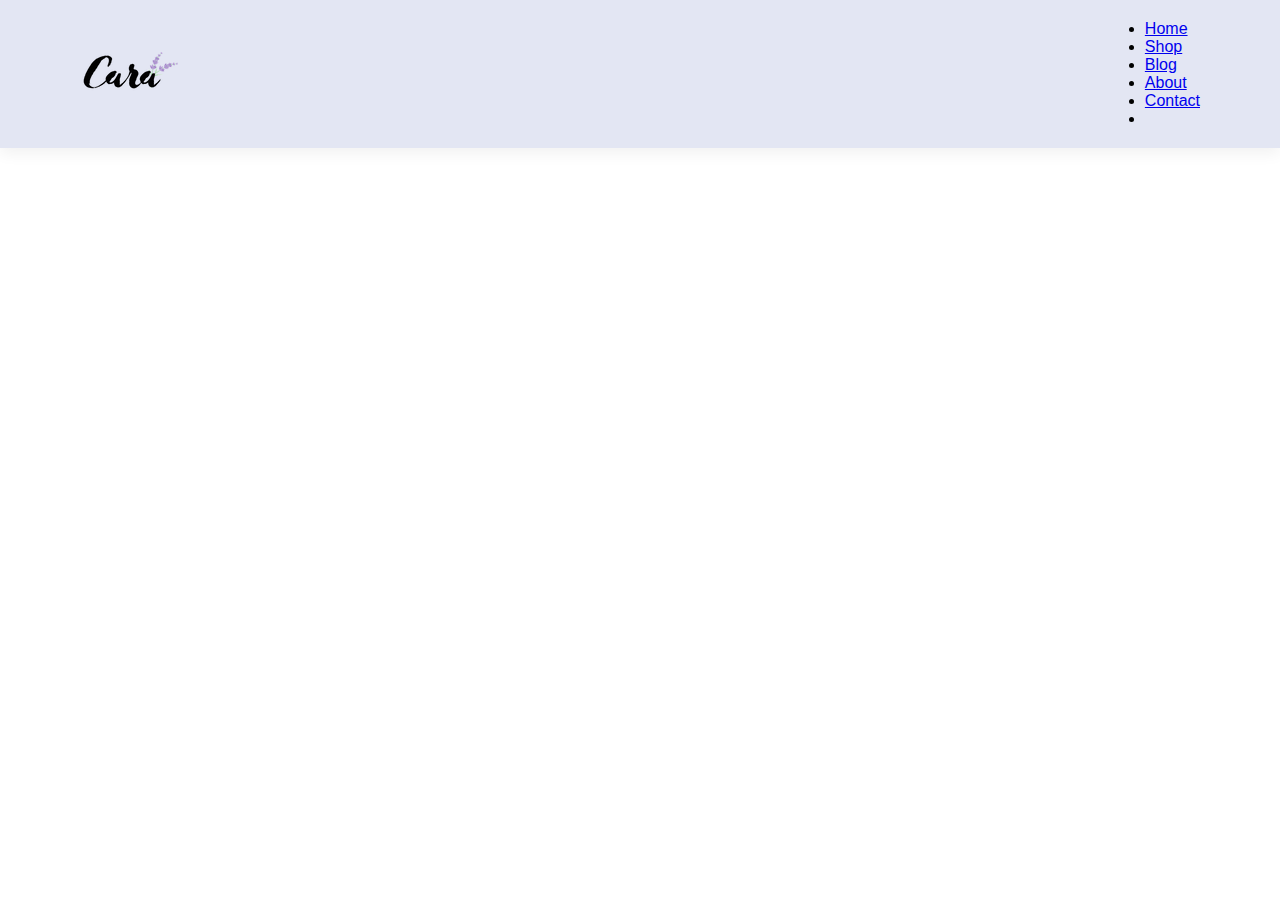
==== index.html @ a4373ab5 "until header" ====
<!DOCTYPE html>
<html lang="en">
<head>
    <meta charset="UTF-8">
    <meta http-equiv="X-UA-Compatible" content="IE=edge">
    <meta name="viewport" content="width=device-width, initial-scale=1.0">
   <link rel="stylesheet" href="style.css">
   <link rel="stylesheet" href="https://cdnjs.cloudflare.com/ajax/libs/font-awesome/6.2.0/css/all.min.css" integrity="sha512-xh6O/CkQoPOWDdYTDqeRdPCVd1SpvCA9XXcUnZS2FmJNp1coAFzvtCN9BmamE+4aHK8yyUHUSCcJHgXloTyT2A==" crossorigin="anonymous" referrerpolicy="no-referrer" />  
    <title>Ecommercial Practice</title>
</head>
<body>


    <section id="header">
        <a href="#"><img src="./img/logo.png" class="logo" alt=""></a>

        <div>
            
            <ul id="navbar">
                <li><a href="index.html">Home</a></li>
                <li><a href="shop.html">Shop</a></li>
                <li><a href="blog.html">Blog</a></li>
                <li><a href="about.html">About</a></li>
                <li><a href="contact.html">Contact</a></li>
                <li><a href="cart"> <i class="fa-solid fa-bag-shopping"></i></a></li>
            </ul>
        </div>
        
    </section>






</body>
</html>
<script src="/script.js"></script>
---- style.css ----
@import url('https://fonts.googleapis.com/css2?family=League+Spartan:wght@100;200;300;400;500;600;700;800;900&family=Montserrat:wght@300;400&display=swap');
 
* {
    margin: 0;
    padding: 0;
    box-sizing: border-box;
    font-family:'Spartan', sans-serif;   
}

h1{
    font-size: 50px;
    line-height: 64px;
    color: #222;
}

h2{
    font-size: 46px;
    line-height: 54px;
    color: #222;
}

h4{
    font-size: 20px;
    color: #222;
}

h6{
    font-weight: 700;
    font-size: 12px;
}

p{
    font-size: 16px;
    margin: 15px 0 20px 0;
    color: #465b52;
}

.section-p1{
    padding: 40px 80px;
}

.section-mi{
    margin: 40px 0;
}

body{
    width: 100%;
}

/* header */
#header{
    display:flex;
    align-items:center;
    justify-content:space-between;
    padding: 20px 80px;
    background-color: #e3e6f3;
    box-shadow: 0 5px 15px rgba(0,0,0,0.06);
}
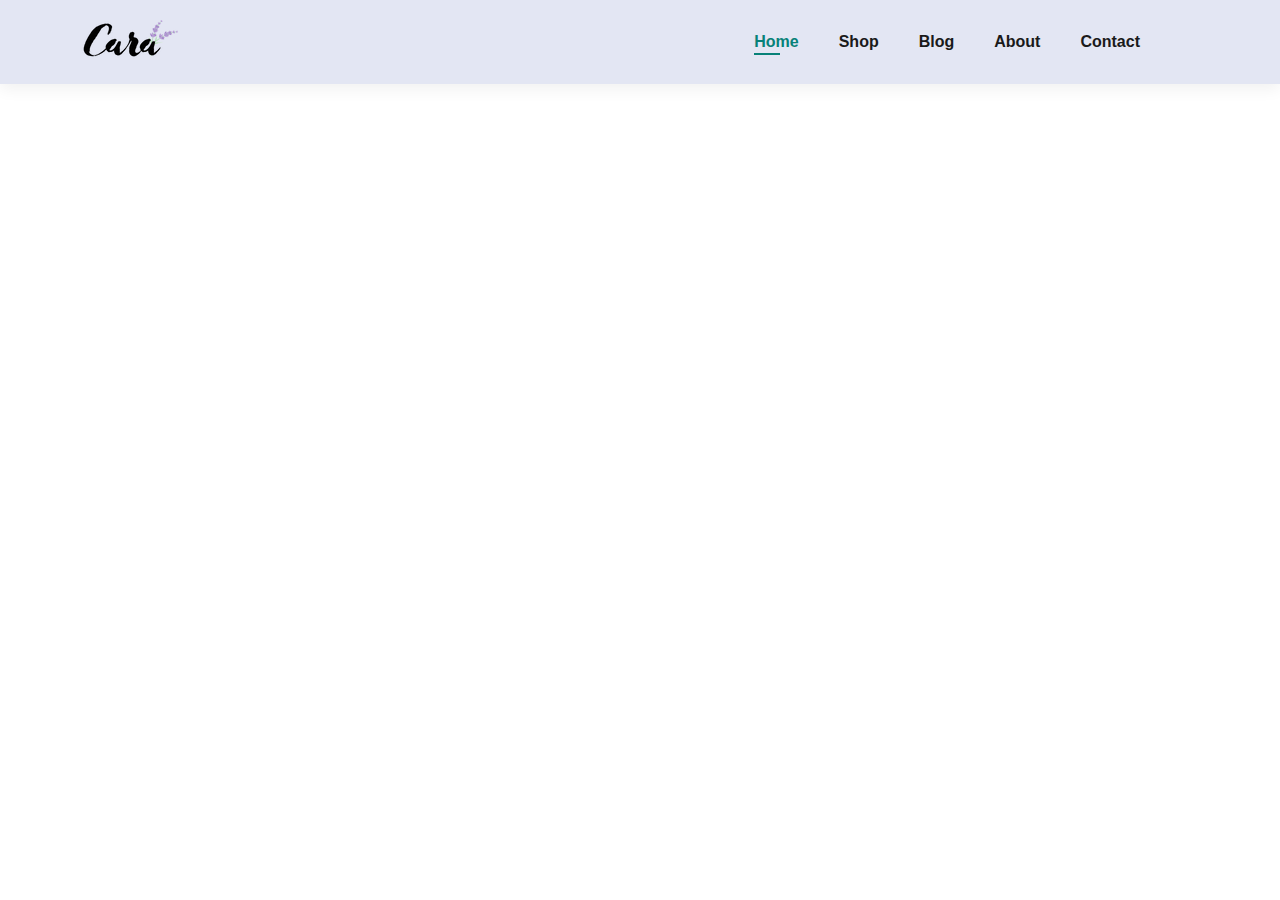
==== commit 41afbd6c: "navbar is finished" ====
--- a/index.html
+++ b/index.html
@@ -14,10 +14,9 @@
     <section id="header">
         <a href="#"><img src="./img/logo.png" class="logo" alt=""></a>
 
-        <div>
-            
+        <div>           
             <ul id="navbar">
-                <li><a href="index.html">Home</a></li>
+                <li><a class="active" href="index.html" >Home</a></li>
                 <li><a href="shop.html">Shop</a></li>
                 <li><a href="blog.html">Blog</a></li>
                 <li><a href="about.html">About</a></li>
--- a/style.css
+++ b/style.css
@@ -48,6 +48,7 @@
 }
 
 /* header */
+
 #header{
     display:flex;
     align-items:center;
@@ -55,4 +56,42 @@
     padding: 20px 80px;
     background-color: #e3e6f3;
     box-shadow: 0 5px 15px rgba(0,0,0,0.06);
-}+}
+
+#navbar {
+    display:flex;
+    align-items: center;
+    justify-content: center;
+}
+
+#navbar li {
+    padding:0 20px;
+    list-style:none;
+    position: relative;
+}
+
+#navbar li a{
+    text-decoration:none;
+    font-size:16px;
+    color:#1a1a1a;
+    font-weight: 550;
+    transition: 0.3s ease;
+}
+
+#navbar li a:hover,
+#navbar li a.active{
+    color:#088178;
+}
+
+#navbar li a.active::after,
+#navbar li a:hover::after{
+    content: "";
+    position: absolute;
+    width: 30%;
+    height: 2px;
+    bottom: -4px;
+    left: 20px;
+    background-color: #088178;
+
+}
+
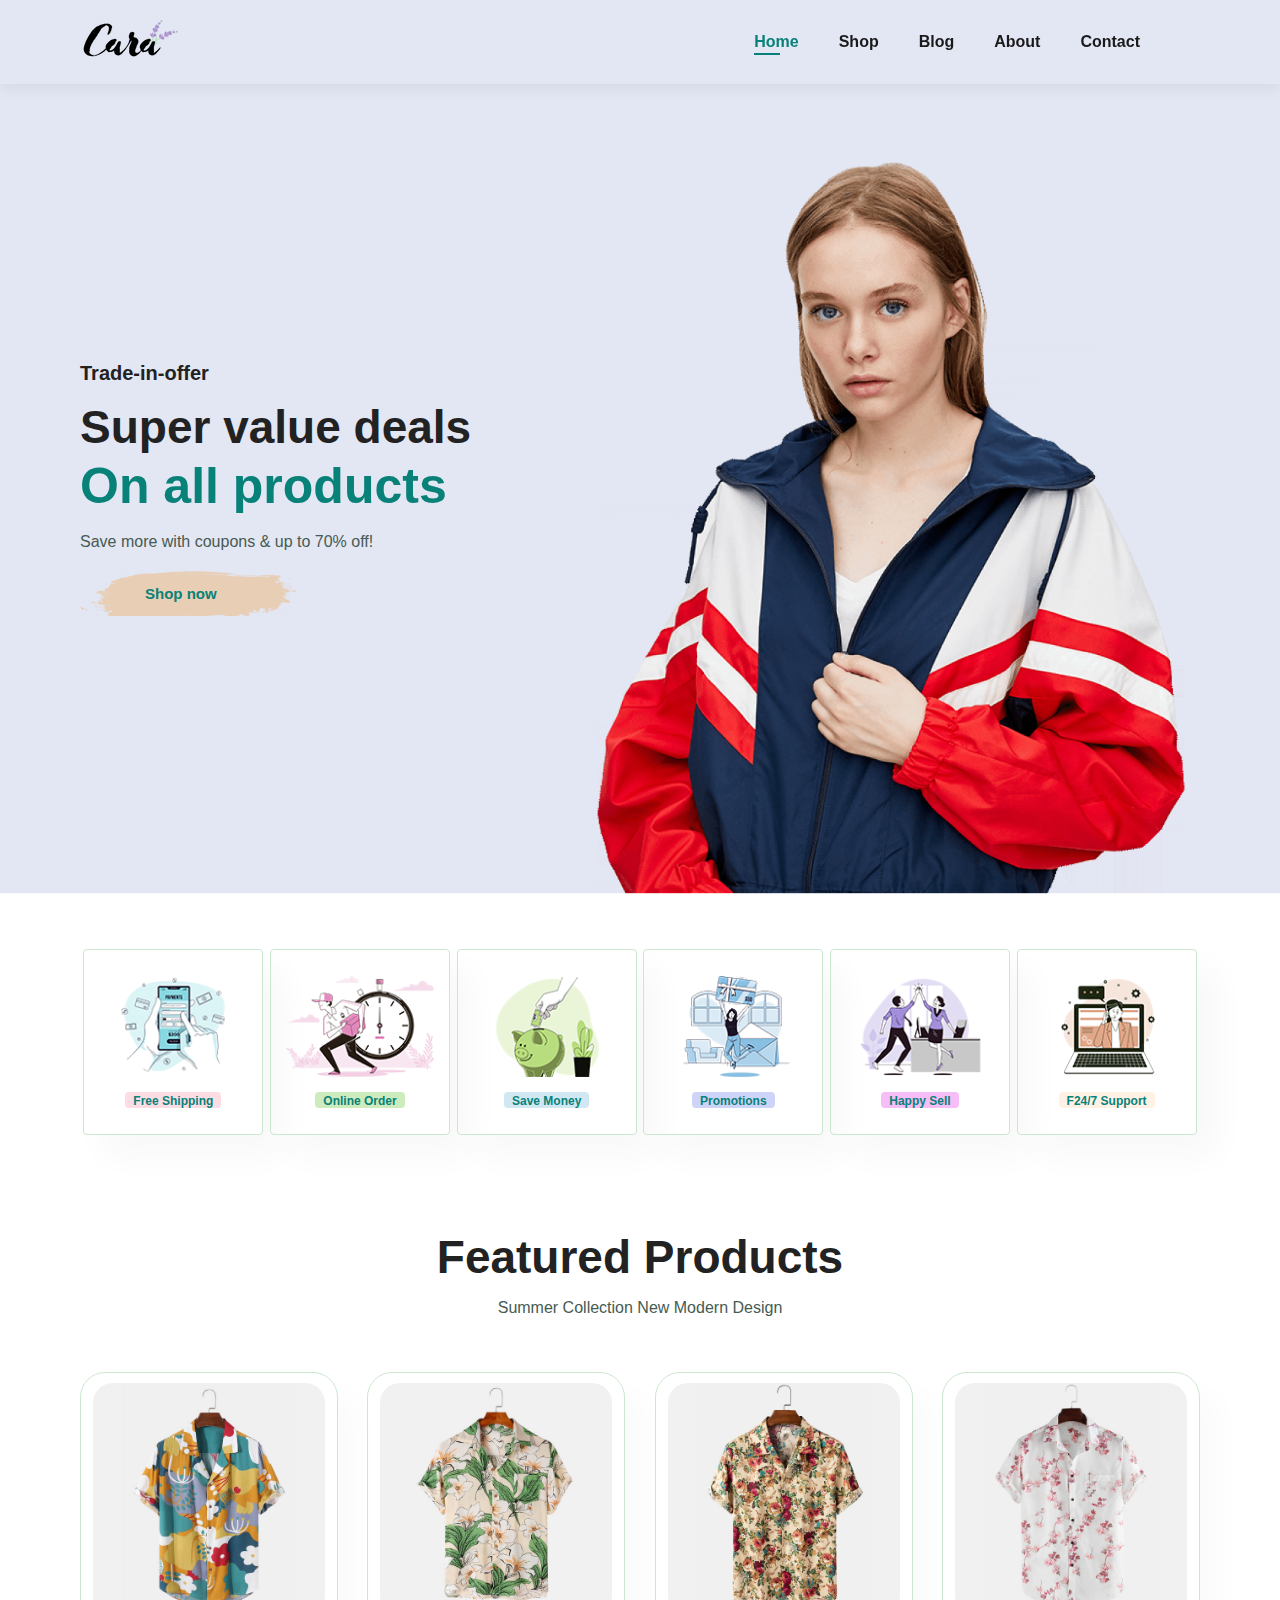
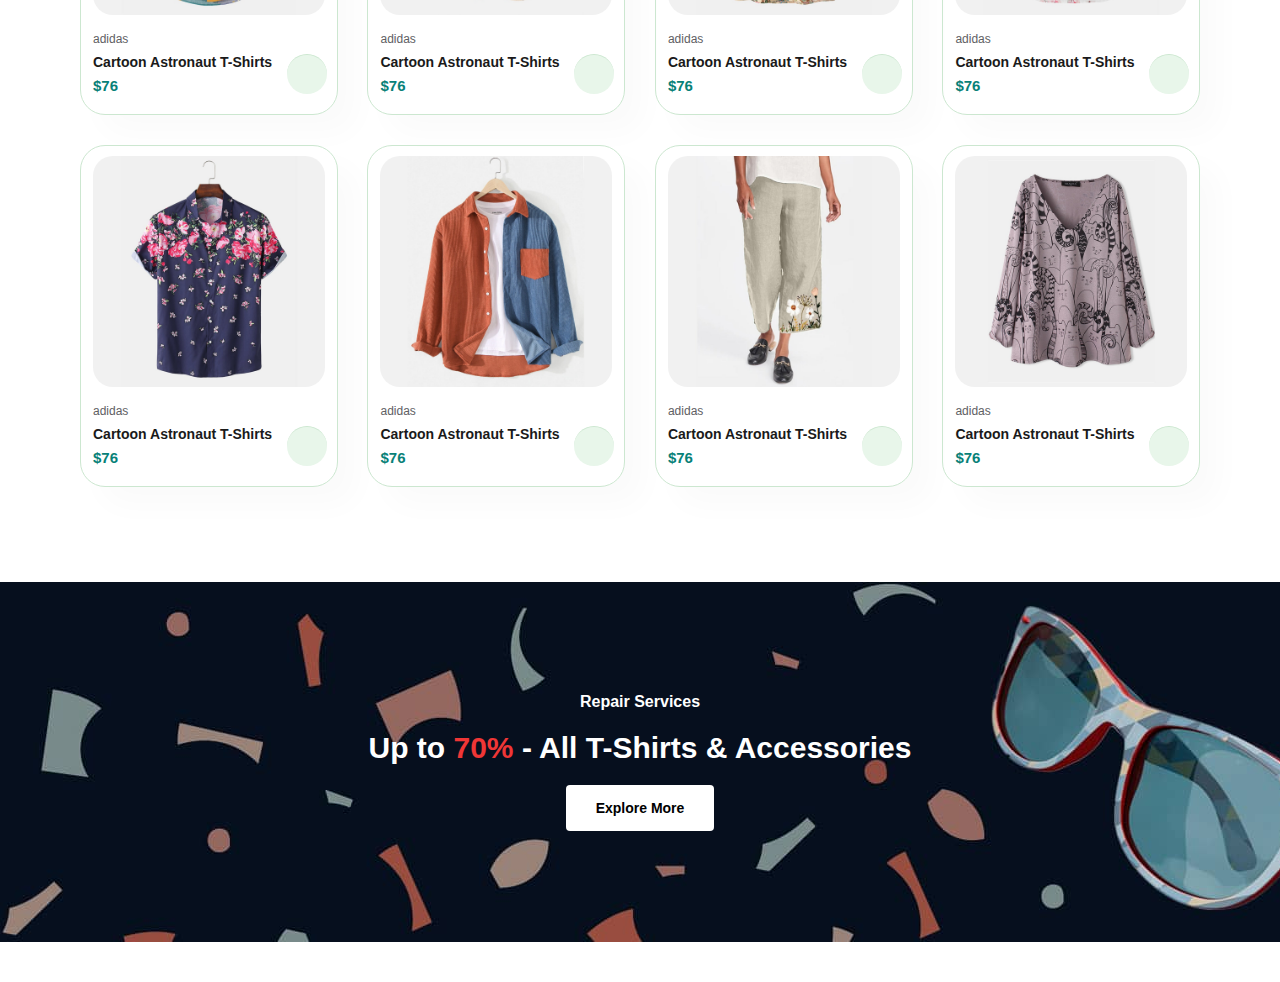
==== commit 73008f46: "until banner section" ====
--- a/index.html
+++ b/index.html
@@ -27,6 +27,198 @@
         
     </section>
 
+<!-- content -->
+
+<section id="hero">
+    <h4>Trade-in-offer</h4>
+    <h2>Super value deals</h2>
+    <h1>On all products</h1>
+    <p>Save more with coupons & up to 70% off! </p>
+    <button>Shop now</button>
+</section>
+
+<!-- feature -->
+
+ <section id="feature" class="section-p1">
+    <div class="fe-box">
+        <img src="img/features/f1.png" alt="">
+        <h6>Free Shipping</h6>
+    </div>
+    <div class="fe-box">
+        <img src="img/features/f2.png" alt="">
+        <h6>Online Order</h6>
+    </div>
+    <div class="fe-box">
+        <img src="img/features/f3.png" alt="">
+        <h6>Save Money</h6>
+    </div>
+    <div class="fe-box">
+        <img src="img/features/f4.png" alt="">
+        <h6>Promotions</h6>
+    </div>
+    <div class="fe-box">
+        <img src="img/features/f5.png" alt="">
+        <h6>Happy Sell</h6>
+    </div>
+    <div class="fe-box">
+        <img src="img/features/f6.png" alt="">
+        <h6>F24/7 Support</h6>
+    </div>
+ </section>
+
+<!-- product section -->
+
+<section class="section-p1" id="product1">
+    <h2>Featured Products</h2>
+    <p>Summer Collection New Modern Design </p>
+
+    <div class="pro-container">
+        <div class="pro">
+            <img src="img/products/f1.jpg" alt="">
+            <div class="des">
+                <span>adidas</span>
+                <h5>Cartoon Astronaut T-Shirts</h5>
+                <div class="star">
+                    <i class="fas fa-star"></i>
+                    <i class="fas fa-star"></i>
+                    <i class="fas fa-star"></i>
+                    <i class="fas fa-star"></i>
+                    <i class="fas fa-star"></i>
+                </div>
+                <h4>$76</h4>
+            </div>
+            <a href="#"><i class="fa-solid fa-cart-shopping cart"></i></a>
+        </div>
+
+        <div class="pro">
+            <img src="img/products/f2.jpg" alt="">
+            <div class="des">
+                <span>adidas</span>
+                <h5>Cartoon Astronaut T-Shirts</h5>
+                <div class="star">
+                    <i class="fas fa-star"></i>
+                    <i class="fas fa-star"></i>
+                    <i class="fas fa-star"></i>
+                    <i class="fas fa-star"></i>
+                    <i class="fas fa-star"></i>
+                </div>
+                <h4>$76</h4>
+            </div>
+            <a href="#"><i class="fa-solid fa-cart-shopping cart"></i></a>
+        </div>
+
+        <div class="pro">
+            <img src="img/products/f3.jpg" alt="">
+            <div class="des">
+                <span>adidas</span>
+                <h5>Cartoon Astronaut T-Shirts</h5>
+                <div class="star">
+                    <i class="fas fa-star"></i>
+                    <i class="fas fa-star"></i>
+                    <i class="fas fa-star"></i>
+                    <i class="fas fa-star"></i>
+                    <i class="fas fa-star"></i>
+                </div>
+                <h4>$76</h4>
+            </div>
+            <a href="#"><i class="fa-solid fa-cart-shopping cart"></i></a>
+        </div>
+
+        <div class="pro">
+            <img src="img/products/f4.jpg" alt="">
+            <div class="des">
+                <span>adidas</span>
+                <h5>Cartoon Astronaut T-Shirts</h5>
+                <div class="star">
+                    <i class="fas fa-star"></i>
+                    <i class="fas fa-star"></i>
+                    <i class="fas fa-star"></i>
+                    <i class="fas fa-star"></i>
+                    <i class="fas fa-star"></i>
+                </div>
+                <h4>$76</h4>
+            </div>
+            <a href="#"><i class="fa-solid fa-cart-shopping cart"></i></a>
+        </div>
+
+        <div class="pro">
+            <img src="img/products/f5.jpg" alt="">
+            <div class="des">
+                <span>adidas</span>
+                <h5>Cartoon Astronaut T-Shirts</h5>
+                <div class="star">
+                    <i class="fas fa-star"></i>
+                    <i class="fas fa-star"></i>
+                    <i class="fas fa-star"></i>
+                    <i class="fas fa-star"></i>
+                    <i class="fas fa-star"></i>
+                </div>
+                <h4>$76</h4>
+            </div>
+            <a href="#"><i class="fa-solid fa-cart-shopping cart"></i></a>
+        </div>
+
+        <div class="pro">
+            <img src="img/products/f6.jpg" alt="">
+            <div class="des">
+                <span>adidas</span>
+                <h5>Cartoon Astronaut T-Shirts</h5>
+                <div class="star">
+                    <i class="fas fa-star"></i>
+                    <i class="fas fa-star"></i>
+                    <i class="fas fa-star"></i>
+                    <i class="fas fa-star"></i>
+                    <i class="fas fa-star"></i>
+                </div>
+                <h4>$76</h4>
+            </div>
+            <a href="#"><i class="fa-solid fa-cart-shopping cart"></i></a>
+        </div>
+
+        <div class="pro">
+            <img src="img/products/f7.jpg" alt="">
+            <div class="des">
+                <span>adidas</span>
+                <h5>Cartoon Astronaut T-Shirts</h5>
+                <div class="star">
+                    <i class="fas fa-star"></i>
+                    <i class="fas fa-star"></i>
+                    <i class="fas fa-star"></i>
+                    <i class="fas fa-star"></i>
+                    <i class="fas fa-star"></i>
+                </div>
+                <h4>$76</h4>
+            </div>
+            <a href="#"><i class="fa-solid fa-cart-shopping cart"></i></a>
+        </div>
+
+        <div class="pro">
+            <img src="img/products/f8.jpg" alt="">
+            <div class="des">
+                <span>adidas</span>
+                <h5>Cartoon Astronaut T-Shirts</h5>
+                <div class="star">
+                    <i class="fas fa-star"></i>
+                    <i class="fas fa-star"></i>
+                    <i class="fas fa-star"></i>
+                    <i class="fas fa-star"></i>
+                    <i class="fas fa-star"></i>
+                </div>
+                <h4>$76</h4>
+            </div>
+            <a href="#"><i class="fa-solid fa-cart-shopping cart"></i></a>
+        </div>
+    </div>
+</section>
+
+<!-- banner section -->
+
+<section class="section-m1" id="banner">
+    <h4>Repair Services </h4>
+    <h2>Up to <span>70%</span> - All T-Shirts & Accessories</h2>
+    <button class="normal">Explore More </button>
+</section>
+
 
 
 
--- a/style.css
+++ b/style.css
@@ -39,8 +39,21 @@
     padding: 40px 80px;
 }
 
-.section-mi{
+.section-m1{
     margin: 40px 0;
+}
+
+button.normal{
+    font-size: 14px;
+    font-weight: 600;
+    padding: 15px 30px;
+    color: #000;
+    background:white;
+    border-radius: 4px;
+    cursor:pointer;
+    border:none;
+    outline:none;
+    transition: 0.2s;
 }
 
 body{
@@ -56,6 +69,10 @@
     padding: 20px 80px;
     background-color: #e3e6f3;
     box-shadow: 0 5px 15px rgba(0,0,0,0.06);
+    position:sticky;
+    z-index:99;
+    top:0;
+    left:0;
 }
 
 #navbar {
@@ -92,6 +109,195 @@
     bottom: -4px;
     left: 20px;
     background-color: #088178;
-
-}
-
+}
+
+/* Home Page */
+
+#hero{
+    background-image: url('img/hero4.png');
+    background-size: cover;
+    background-position: top 25% right 0;
+    padding: 0 80px;
+    height: 90vh;
+    width: 100%;
+    display: flex;
+    flex-direction: column;
+    justify-content:center;
+    align-items: flex-start;
+
+}
+
+#hero h4{
+    padding-bottom:15px;
+}
+#hero h1{
+    color:#088178;
+}
+
+#hero button {
+    background-image: url('img/button.png');
+    background-color: transparent;
+    color: #088178;
+    border:none;
+    padding:14px 80px 14px 65px;
+    cursor: pointer;
+    font-weight: 700;
+    font-size: 15px;
+    background-repeat: no-repeat;
+}
+
+/* feature */
+#feature{
+    display: flex;
+    align-items: center;
+    justify-content: space-around;
+    flex-wrap: wrap;
+}
+
+#feature .fe-box{
+    width:180px;
+    padding: 25px 15px;
+    text-align: center;
+    box-shadow: 20px 20px 34px rgba(0, 0, 0, 0.03);
+    border: 1px solid #cce7d0;
+    border-radius: 4px;
+    margin: 15px 0;
+}
+
+#feature .fe-box img{
+    width: 100%;
+    margin-bottom: 10px;
+}
+
+#feature .fe-box:hover{
+    box-shadow: 10px 10px 54px rgba(70, 62, 221, 0.1);
+}
+#feature .fe-box h6 {
+    display: inline-block;
+    padding: 9px 8px 6px 8px;
+    line-height: 1px;
+    border-radius: 4px;
+    color: #088178;
+    background: #fddde4;
+} 
+
+#feature .fe-box:nth-child(2) h6{
+    background-color: #cdebbc;
+}
+#feature .fe-box:nth-child(3) h6{
+    background-color: #d1e8f2;
+}
+
+
+#feature .fe-box:nth-child(4) h6{
+    background-color: #cdd4f8;
+}
+
+#feature .fe-box:nth-child(5) h6{
+    background-color: #f6bdf6;
+}
+
+#feature .fe-box:nth-child(6) h6{
+    background-color: #fff2e5;
+}
+
+#product1{
+    text-align: center;
+}
+
+#product1 .pro-container{
+    display: flex;
+    justify-content: space-between;
+    padding-top: 20px;
+    flex-wrap: wrap;
+}
+
+#product1 .pro{
+    width: 23%;
+    min-width: 250px;
+    padding: 10px 12px;
+    border: 1px solid #cce7d0;
+    border-radius: 25px;
+    cursor: pointer;
+    box-shadow: 20px 20px 30px rgba(0, 0, 0, 0.02);
+    margin: 15px 0;
+    transition: 0.2s;
+    position: relative;
+}
+
+#product1 .pro:hover{
+    box-shadow: 20px 20px 30px rgba(0, 0, 0, 0.06);
+}
+#product1 .pro img{
+    width: 100%;
+    border-radius: 20px;
+}
+
+#product1 .pro .des{
+    text-align: start;
+    padding: 10px 0;
+}
+
+#product1 .pro .des span{
+    color: #606063;
+    font-size: 12px;
+}
+
+#product1 .pro .des h5{
+    padding-top: 7px;
+    color: #1a1a1a;
+    font-size: 14px;
+}
+
+#product1 .pro .des i{
+    font-size: 12px;
+    color: rgb(243, 181, 25);
+    padding-top: 5px;
+}
+#product1 .pro .des h4{
+    padding-top:7px;
+    font-weight: bold;
+    font-size: 15px;
+    color: #088178;
+}
+
+#product1 .pro .cart{
+    width: 40px;
+    height: 40px;
+    line-height: 40px;
+    border-radius: 50px;
+    background-color: #e8f6ea;
+    color: #088178;
+    border-top: 1px solid #cce7d0;
+    font-weight: bold;
+    position: absolute;
+    bottom: 20px;
+    right: 10px;
+}
+
+/* banner section */
+#banner{
+    display:flex;
+    flex-direction:column;
+    justify-content:center;
+    align-items:center;
+    text-align:center;
+    background-image: url('img/banner/b2.jpg');
+    background-size: cover;
+    background-position:center ;
+    width:100%;
+    height:40vh;
+}
+
+#banner h4 {
+    font-size: 16px;
+    color: #fff;
+}
+#banner h2 {
+    font-size: 30px;
+    color: #fff;
+    padding: 10px 0;
+}
+#banner h2  span {   
+    color: #ef3636; 
+}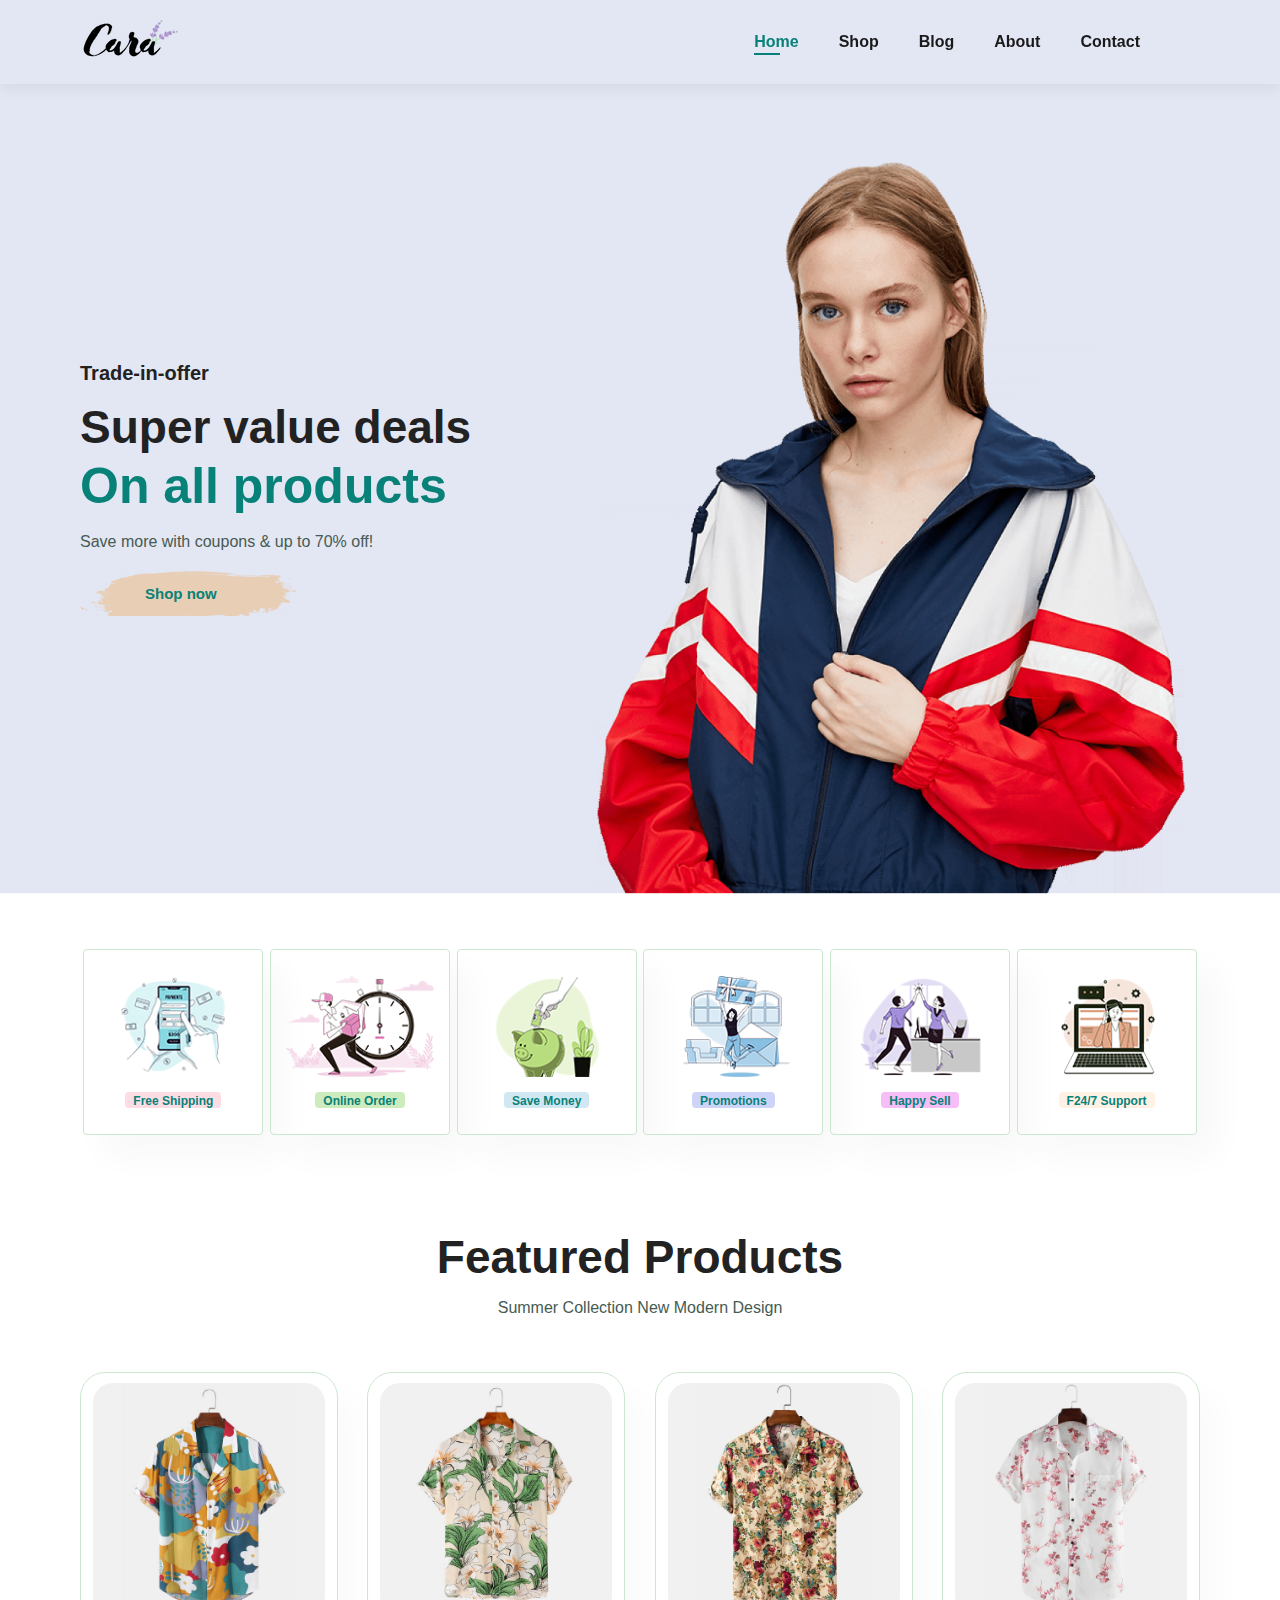
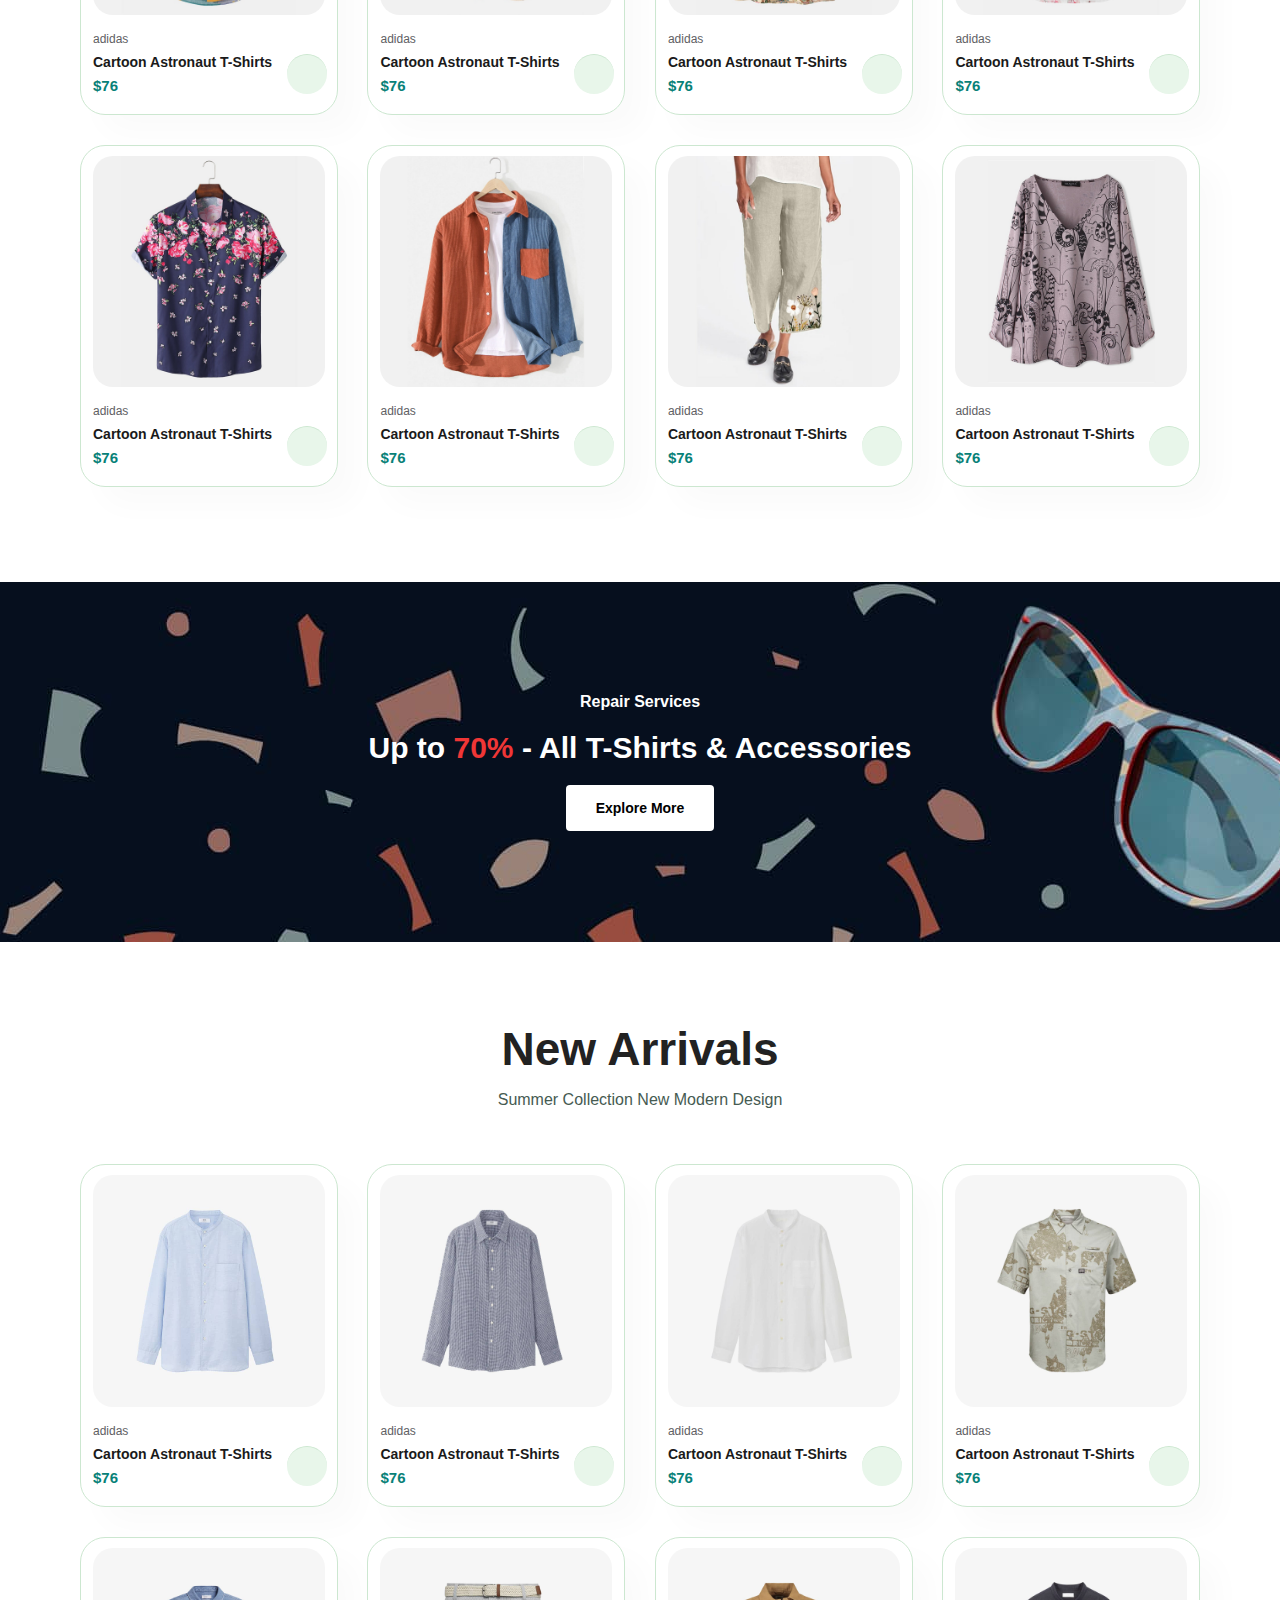
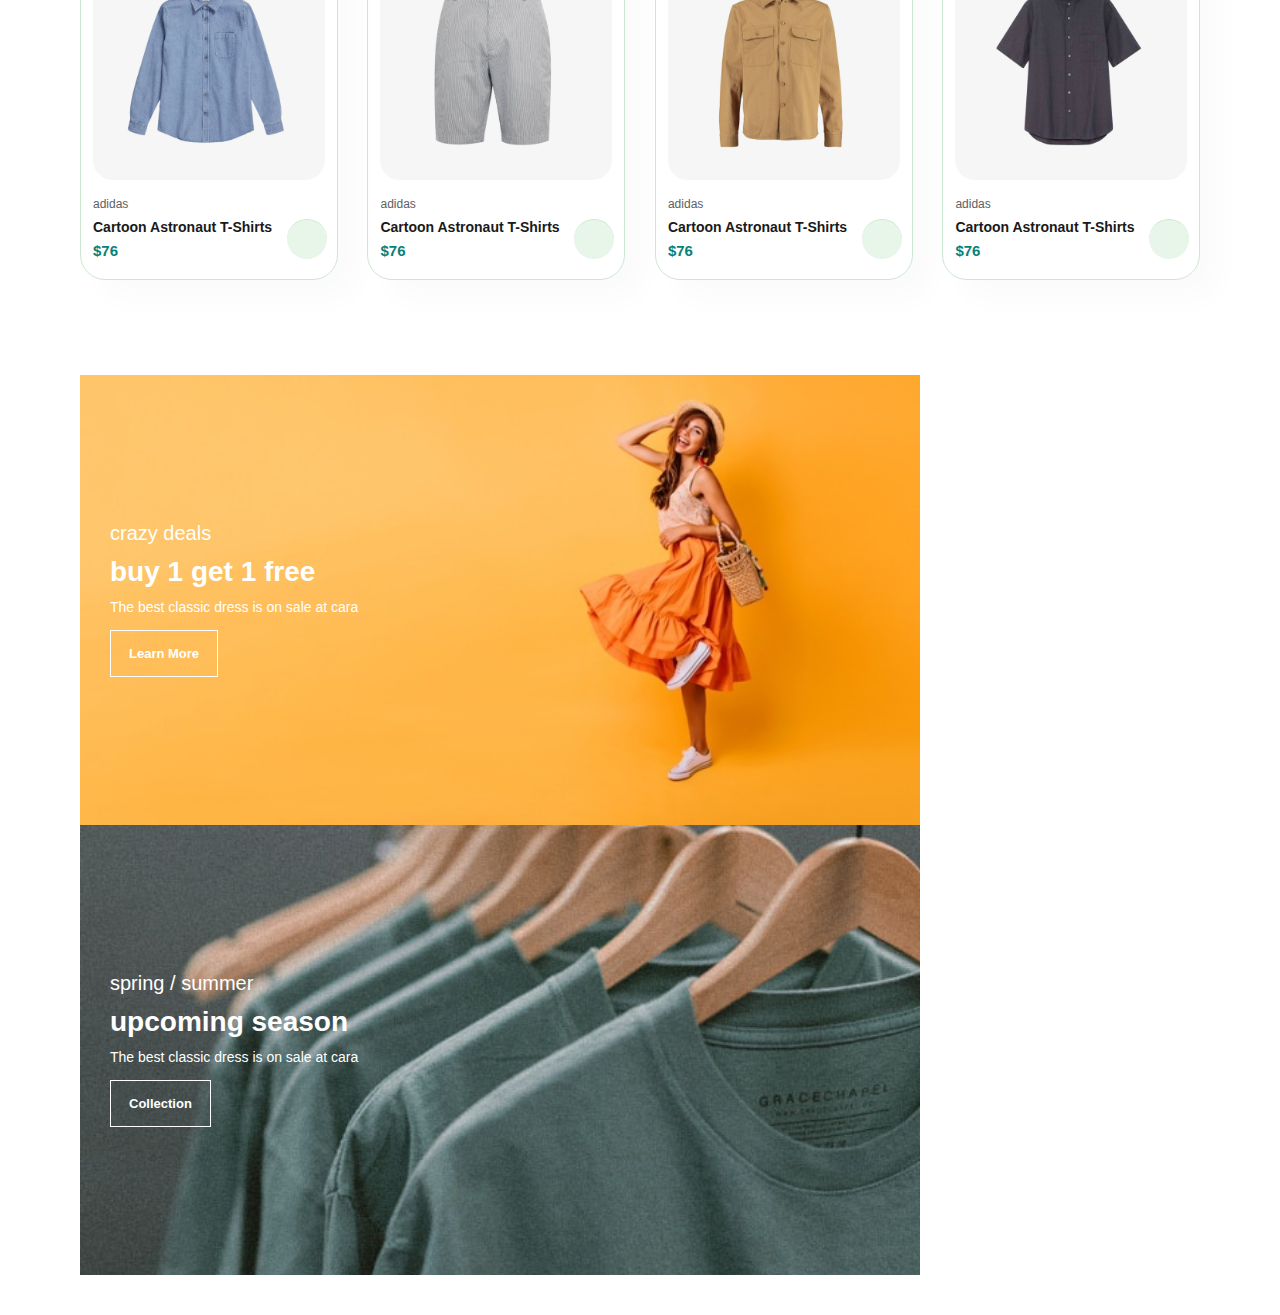
==== commit 18559afe: "until banner" ====
--- a/index.html
+++ b/index.html
@@ -219,8 +219,169 @@
     <button class="normal">Explore More </button>
 </section>
 
-
-
+<!-- product section 2 -->
+
+<section class="section-p1" id="product1">
+    <h2>New Arrivals</h2>
+    <p>Summer Collection New Modern Design </p>
+
+    <div class="pro-container">
+        <div class="pro">
+            <img src="img/products/n1.jpg" alt="">
+            <div class="des">
+                <span>adidas</span>
+                <h5>Cartoon Astronaut T-Shirts</h5>
+                <div class="star">
+                    <i class="fas fa-star"></i>
+                    <i class="fas fa-star"></i>
+                    <i class="fas fa-star"></i>
+                    <i class="fas fa-star"></i>
+                    <i class="fas fa-star"></i>
+                </div>
+                <h4>$76</h4>
+            </div>
+            <a href="#"><i class="fa-solid fa-cart-shopping cart"></i></a>
+        </div>
+
+        <div class="pro">
+            <img src="img/products/n2.jpg" alt="">
+            <div class="des">
+                <span>adidas</span>
+                <h5>Cartoon Astronaut T-Shirts</h5>
+                <div class="star">
+                    <i class="fas fa-star"></i>
+                    <i class="fas fa-star"></i>
+                    <i class="fas fa-star"></i>
+                    <i class="fas fa-star"></i>
+                    <i class="fas fa-star"></i>
+                </div>
+                <h4>$76</h4>
+            </div>
+            <a href="#"><i class="fa-solid fa-cart-shopping cart"></i></a>
+        </div>
+
+        <div class="pro">
+            <img src="img/products/n3.jpg" alt="">
+            <div class="des">
+                <span>adidas</span>
+                <h5>Cartoon Astronaut T-Shirts</h5>
+                <div class="star">
+                    <i class="fas fa-star"></i>
+                    <i class="fas fa-star"></i>
+                    <i class="fas fa-star"></i>
+                    <i class="fas fa-star"></i>
+                    <i class="fas fa-star"></i>
+                </div>
+                <h4>$76</h4>
+            </div>
+            <a href="#"><i class="fa-solid fa-cart-shopping cart"></i></a>
+        </div>
+
+        <div class="pro">
+            <img src="img/products/n4.jpg" alt="">
+            <div class="des">
+                <span>adidas</span>
+                <h5>Cartoon Astronaut T-Shirts</h5>
+                <div class="star">
+                    <i class="fas fa-star"></i>
+                    <i class="fas fa-star"></i>
+                    <i class="fas fa-star"></i>
+                    <i class="fas fa-star"></i>
+                    <i class="fas fa-star"></i>
+                </div>
+                <h4>$76</h4>
+            </div>
+            <a href="#"><i class="fa-solid fa-cart-shopping cart"></i></a>
+        </div>
+
+        <div class="pro">
+            <img src="img/products/n5.jpg" alt="">
+            <div class="des">
+                <span>adidas</span>
+                <h5>Cartoon Astronaut T-Shirts</h5>
+                <div class="star">
+                    <i class="fas fa-star"></i>
+                    <i class="fas fa-star"></i>
+                    <i class="fas fa-star"></i>
+                    <i class="fas fa-star"></i>
+                    <i class="fas fa-star"></i>
+                </div>
+                <h4>$76</h4>
+            </div>
+            <a href="#"><i class="fa-solid fa-cart-shopping cart"></i></a>
+        </div>
+
+        <div class="pro">
+            <img src="img/products/n6.jpg" alt="">
+            <div class="des">
+                <span>adidas</span>
+                <h5>Cartoon Astronaut T-Shirts</h5>
+                <div class="star">
+                    <i class="fas fa-star"></i>
+                    <i class="fas fa-star"></i>
+                    <i class="fas fa-star"></i>
+                    <i class="fas fa-star"></i>
+                    <i class="fas fa-star"></i>
+                </div>
+                <h4>$76</h4>
+            </div>
+            <a href="#"><i class="fa-solid fa-cart-shopping cart"></i></a>
+        </div>
+
+        <div class="pro">
+            <img src="img/products/n7.jpg" alt="">
+            <div class="des">
+                <span>adidas</span>
+                <h5>Cartoon Astronaut T-Shirts</h5>
+                <div class="star">
+                    <i class="fas fa-star"></i>
+                    <i class="fas fa-star"></i>
+                    <i class="fas fa-star"></i>
+                    <i class="fas fa-star"></i>
+                    <i class="fas fa-star"></i>
+                </div>
+                <h4>$76</h4>
+            </div>
+            <a href="#"><i class="fa-solid fa-cart-shopping cart"></i></a>
+        </div>
+
+        <div class="pro">
+            <img src="img/products/n8.jpg" alt="">
+            <div class="des">
+                <span>adidas</span>
+                <h5>Cartoon Astronaut T-Shirts</h5>
+                <div class="star">
+                    <i class="fas fa-star"></i>
+                    <i class="fas fa-star"></i>
+                    <i class="fas fa-star"></i>
+                    <i class="fas fa-star"></i>
+                    <i class="fas fa-star"></i>
+                </div>
+                <h4>$76</h4>
+            </div>
+            <a href="#"><i class="fa-solid fa-cart-shopping cart"></i></a>
+        </div>
+    </div>
+</section>
+
+<!-- sm banner -->
+
+<section id="sm-banner" class="section-p1">
+   
+    <div class="banner-box">
+        <h4>crazy deals</h4>
+        <h2>buy 1 get 1 free</h2>
+        <span>The best classic dress is on sale at cara</span>
+        <button class="white">Learn More</button>
+    </div>
+
+    <div class="banner-box banner-box2">
+        <h4>spring / summer</h4>
+        <h2>upcoming season</h2>
+        <span>The best classic dress is on sale at cara</span>
+        <button class="white">Collection</button>
+    </div>
+</section>
 
 
 
--- a/style.css
+++ b/style.css
@@ -55,6 +55,19 @@
     outline:none;
     transition: 0.2s;
 }
+
+button.white{
+    font-size: 13px;
+    font-weight: 600;
+    padding: 15px 18px;
+    color: #fff;
+    background:transparent;    
+    cursor:pointer;
+    border:1px solid white;
+    outline:none;
+    transition: 0.2s;
+}
+
 
 body{
     width: 100%;
@@ -300,4 +313,56 @@
 }
 #banner h2  span {   
     color: #ef3636; 
-}+}
+
+#banner button:hover{
+    background-color: #088178;
+    color: #fff;
+}
+
+/* sm banner */
+#sm-banner{
+    display:flex;
+    justify-content: space-between;
+    flex-wrap: wrap;
+}
+
+#sm-banner .banner-box{
+    display:flex;
+    flex-direction: column;
+    justify-content: center;
+    align-items: flex-start;
+    background-image: url('img/banner/b17.jpg');
+    background-size: cover;
+    background-position:center;
+    min-width: 840px;
+    
+    height:50vh;
+    padding: 30px;
+}
+
+#sm-banner .banner-box2{
+    background-image: url('img/banner/b10.jpg');
+}
+
+#sm-banner h4{
+    color: #fff;
+    font-size:20px;
+    font-weight: 400;
+}
+#sm-banner h2{
+    color: #fff;
+    font-size:28px;
+    font-weight: 800;
+}
+#sm-banner span{
+    color: #fff;
+    font-size:14px;
+    font-weight: 500;
+    padding-bottom: 15px;
+}
+
+#sm-banner .banner-box:hover button{
+    background-color: #088178;
+    border:1px solid #088178;
+}
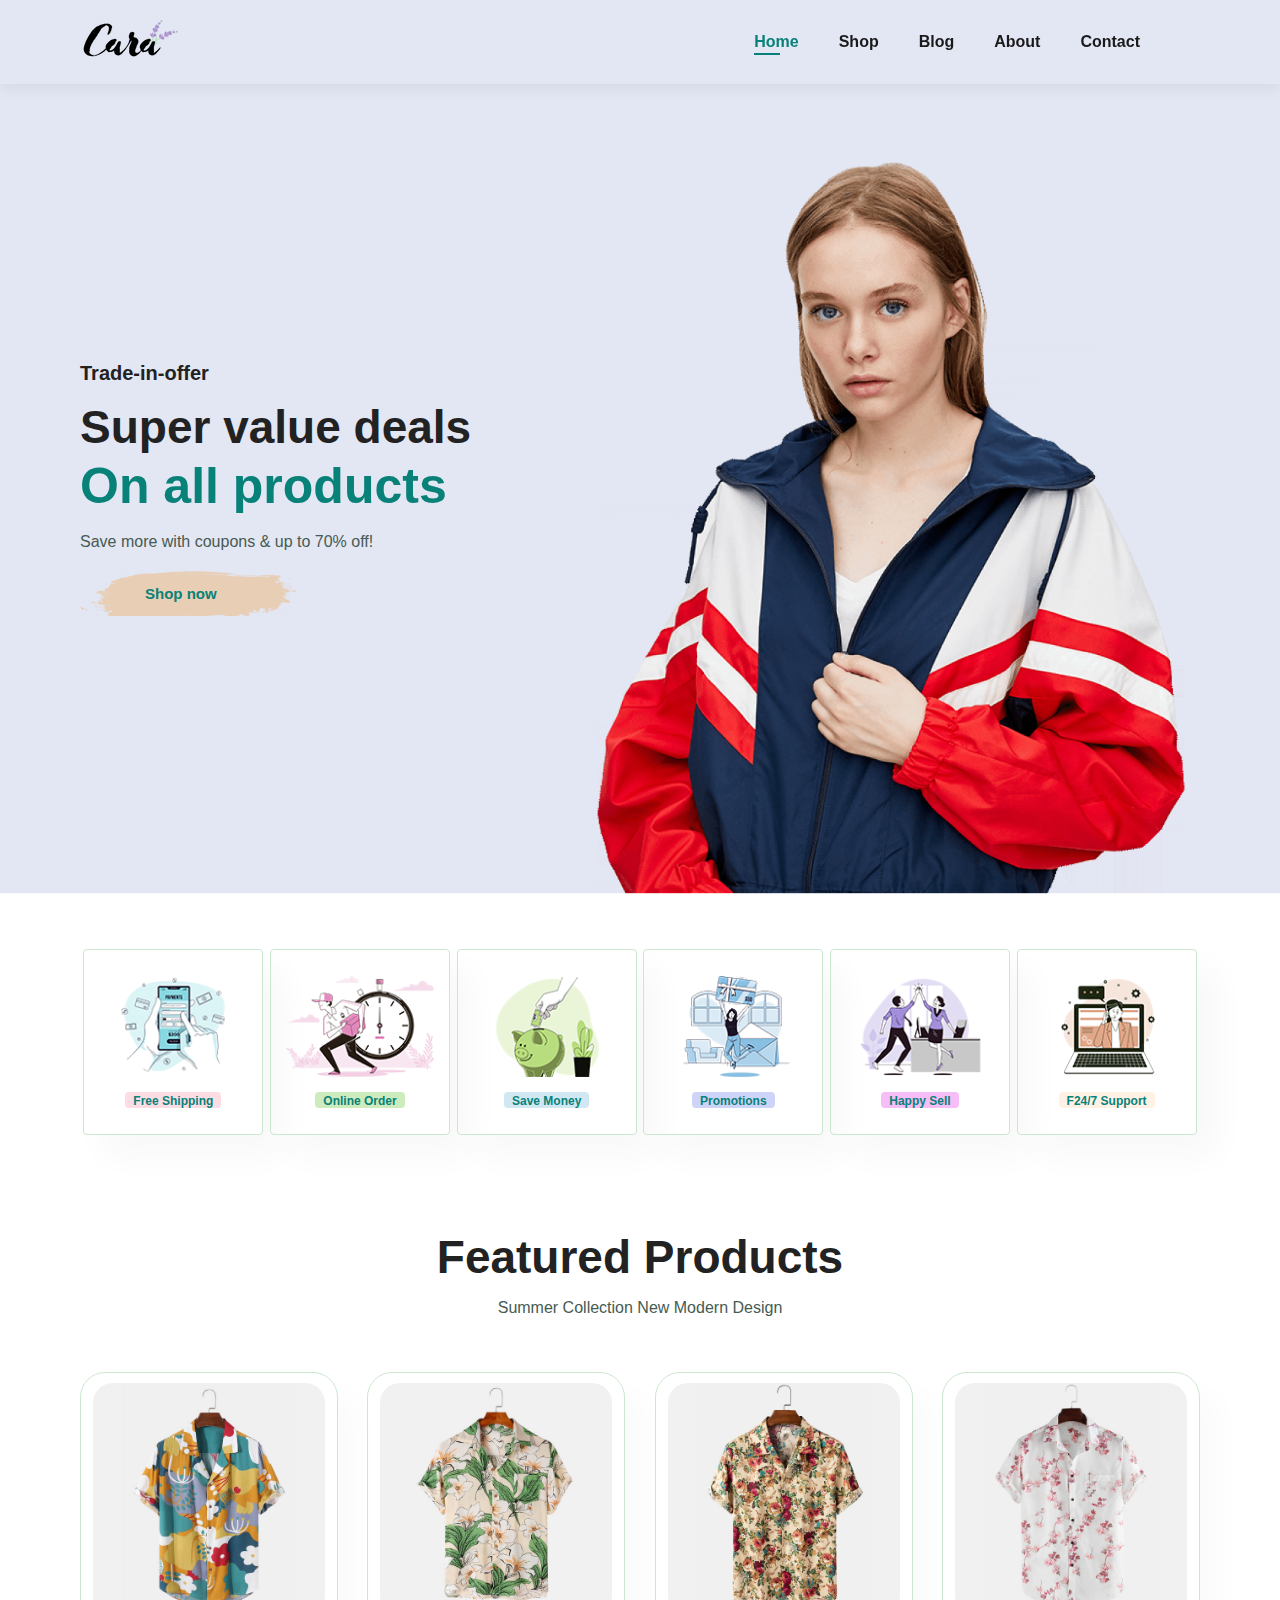
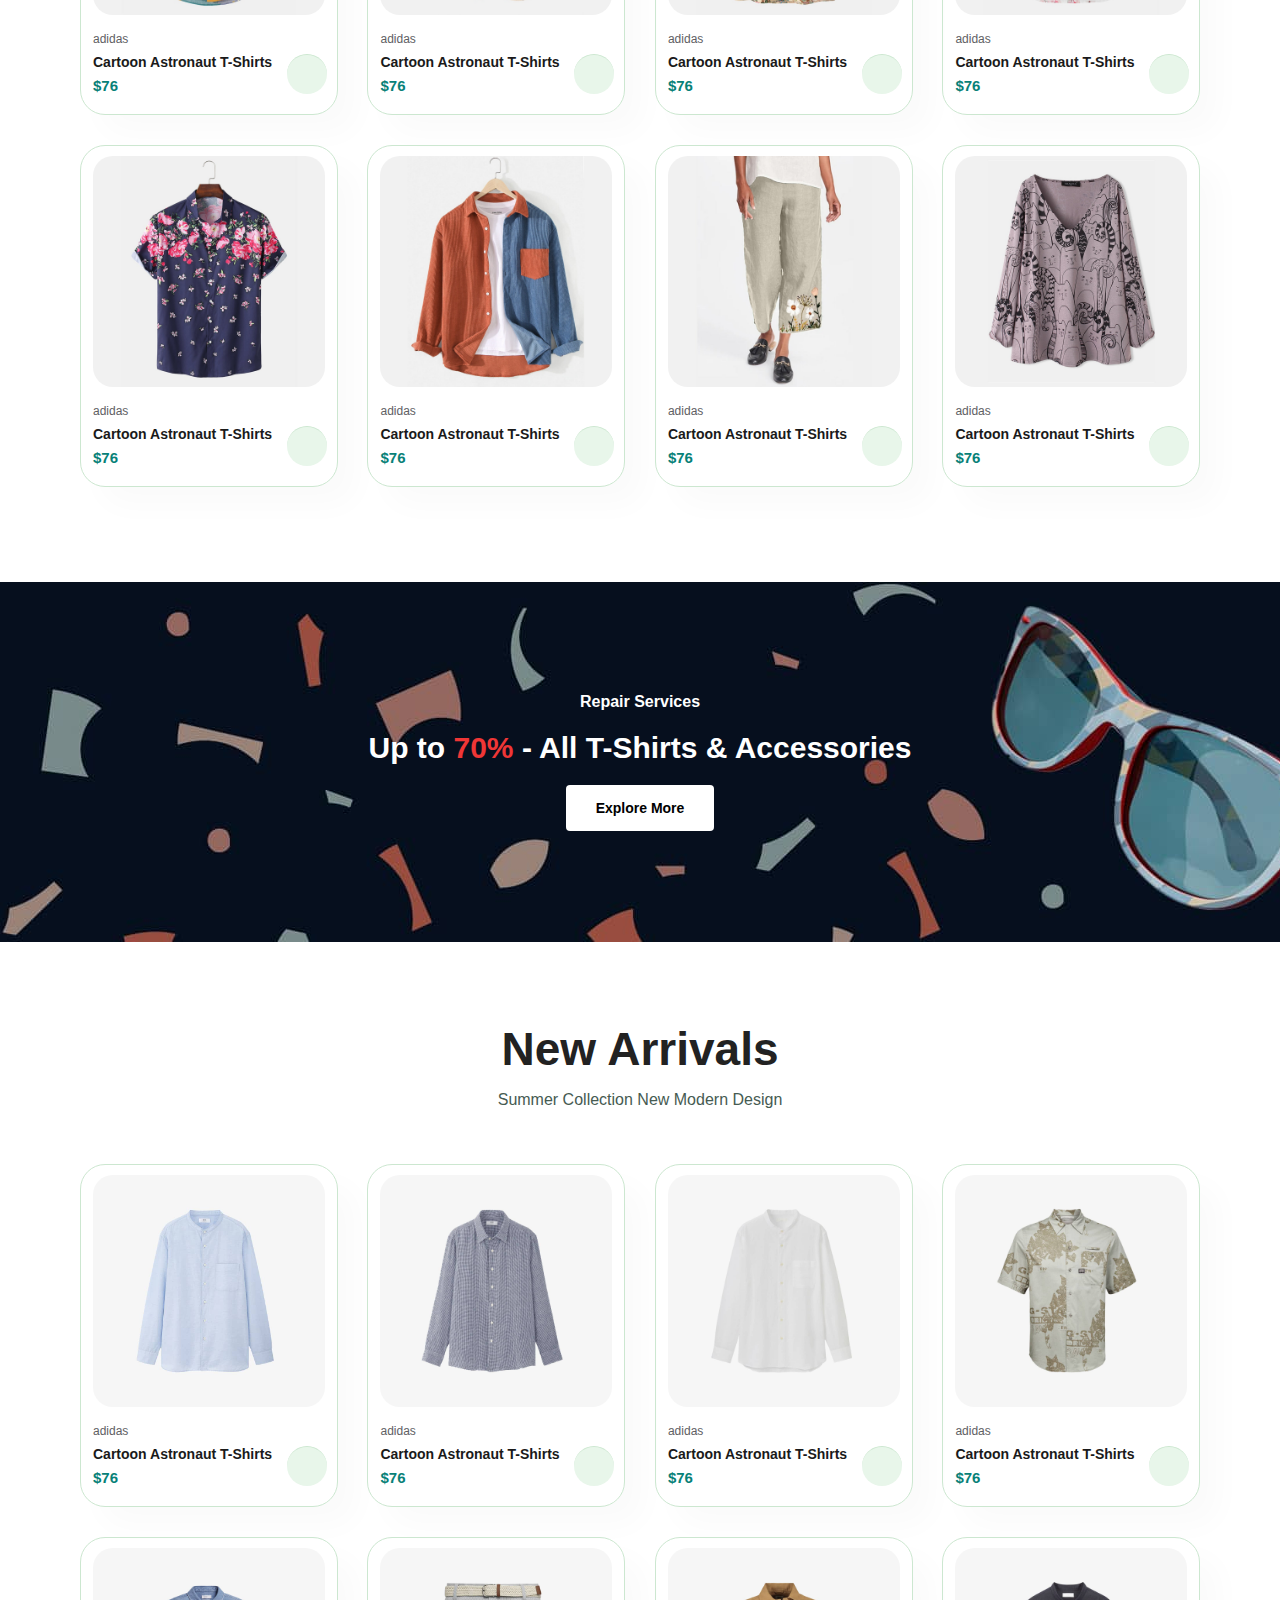
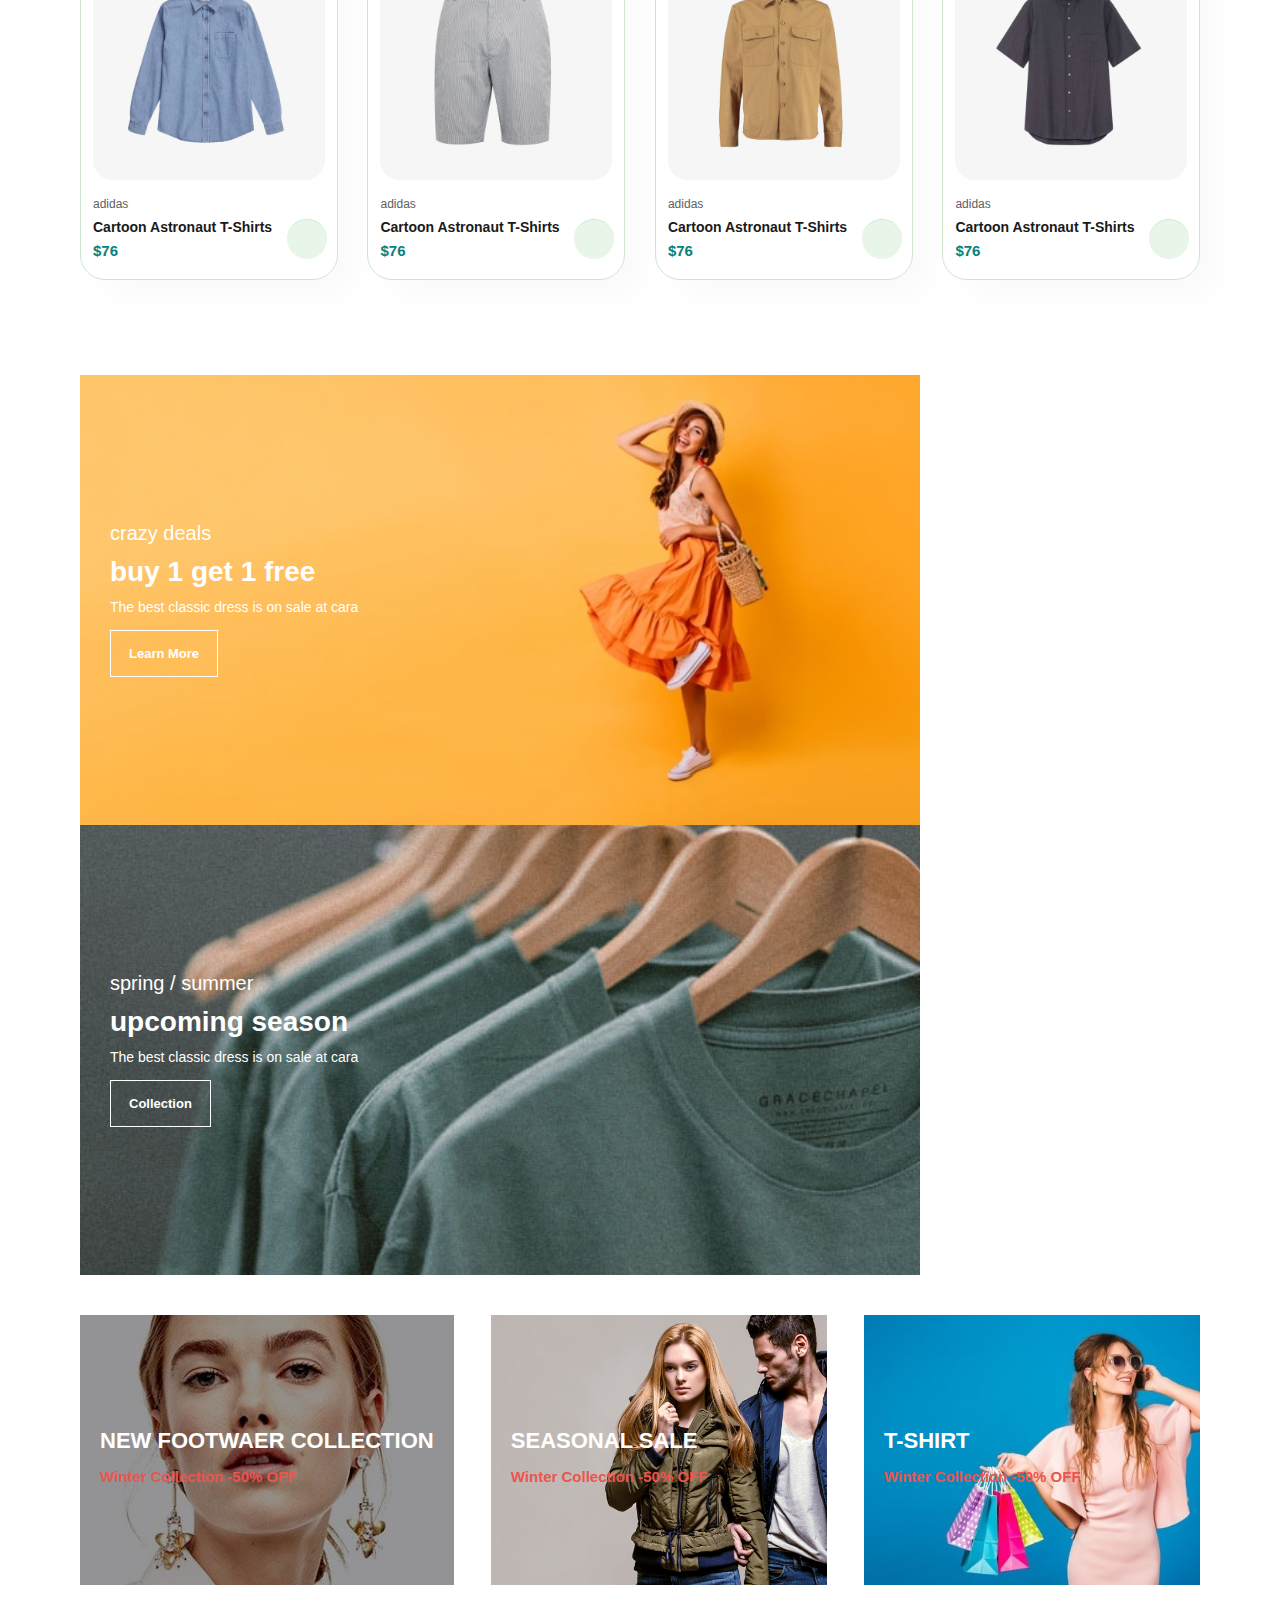
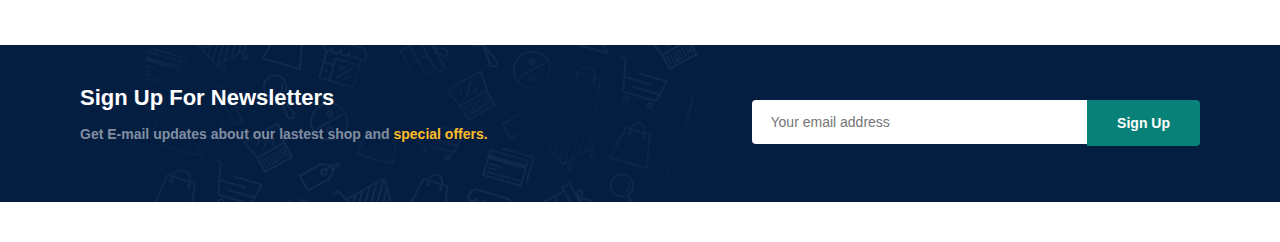
==== commit 472a20c7: "until footer" ====
--- a/index.html
+++ b/index.html
@@ -383,6 +383,42 @@
     </div>
 </section>
 
+<section id="banner3">
+    <div class="banner-box ">   
+        <h2>NEW FOOTWAER COLLECTION</h2>
+        <h3>Winter Collection -50% OFF</h3>
+    
+    </div>
+
+    <div class="banner-box  banner-box2">   
+        <h2>SEASONAL SALE</h2>
+        <h3>Winter Collection -50% OFF</h3>
+       
+    </div>
+
+    <div class="banner-box banner-box3">   
+        <h2>T-SHIRT</h2>
+        <h3>Winter Collection -50% OFF</h3>
+        
+    </div>
+</section>
+
+<!-- sign up newsletter -->
+<section id="newsletter" class="section-p1 section-m1">
+    <div class="newstext">
+        <h4>Sign Up For Newsletters</h4>
+        <p>Get E-mail updates about our lastest shop and <span>special offers.</span></p>
+    </div>
+
+    <div class="form">
+        <input type="emil" placeholder="Your email address">
+        <button class="normal">Sign Up</button>
+    </div>
+</section>
+
+
+
+
 
 
 </body>
--- a/style.css
+++ b/style.css
@@ -366,3 +366,97 @@
     background-color: #088178;
     border:1px solid #088178;
 }
+
+#banner3{
+    display:flex;
+    justify-content: space-between;
+    padding: 0 80px;
+    flex-wrap:wrap;
+    
+}
+
+#banner3 .banner-box{
+    display:flex;
+    flex-direction: column;
+    justify-content: center;
+    align-items: flex-start;
+    background-image: url('img/banner/b7.jpg');
+    background-size: cover;
+    background-position:center;
+    min-width: 30%;   
+    height:30vh;
+    padding: 20px;
+    margin-bottom: 20px;
+}
+
+#banner3 .banner-box2{
+    background-image: url('img/banner/b4.jpg');
+}
+
+#banner3 .banner-box3{
+    background-image: url('img/banner/b18.jpg');
+}
+
+#banner3 h2{
+    color: #fff;
+    font-weight: 900;
+    font-size: 22px;
+}
+
+#banner3 h3{
+    color: #ec544e;
+    font-weight: 800;
+    font-size: 15px;
+}
+
+/* sign up newsletter */
+
+#newsletter {
+    display:flex;
+    justify-content: space-between;
+    flex-wrap: wrap;
+    align-items:center;
+    background-image: url('img/banner/b14.png');
+    background-repeat: no-repeat;
+    background-position: 20% 30%;
+    background-color: #041e42;
+}
+
+#newsletter h4{
+    color: #fff;
+    font-size: 22px;
+    font-weight: 700;
+}
+#newsletter p{
+    color: #818ea0;
+    font-size: 14px;
+    font-weight: 700;
+}
+#newsletter p span{
+    color: #ffbd27;
+}
+#newsletter .form{
+    display:flex;
+    width:40%;
+}
+
+#newsletter input{
+    height: 3.125em;
+    padding: 0 1.25em;
+     font-size: 14px;
+     width: 100%;
+     border: 1px solid transparent;
+     border-radius: 4px;
+     border-top-right-radius: 0;
+     border-bottom-right-radius: 0;
+
+     outline: none;
+}
+
+#newsletter button{
+    background: #088178;
+    color: white;
+    white-space: nowrap; 
+    border-top-left-radius: 0;
+    border-bottom-left-radius: 0;   
+}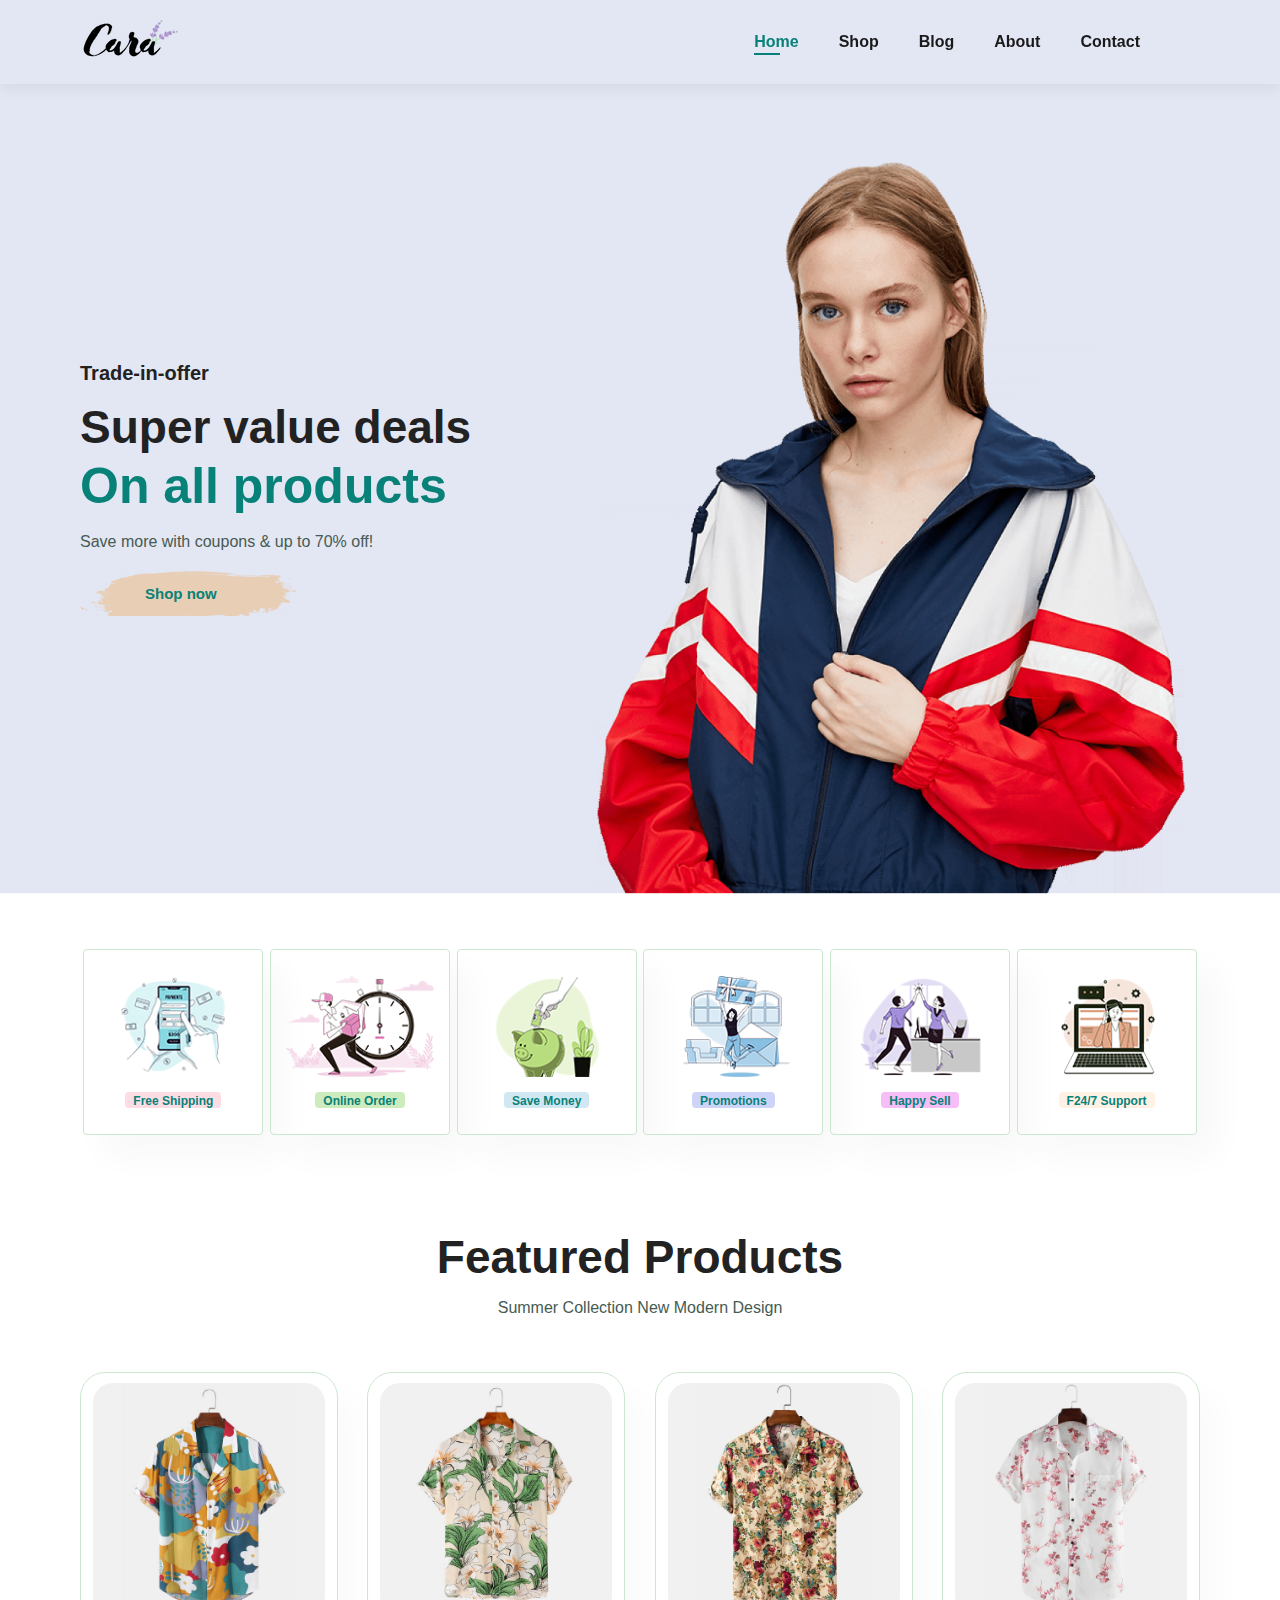
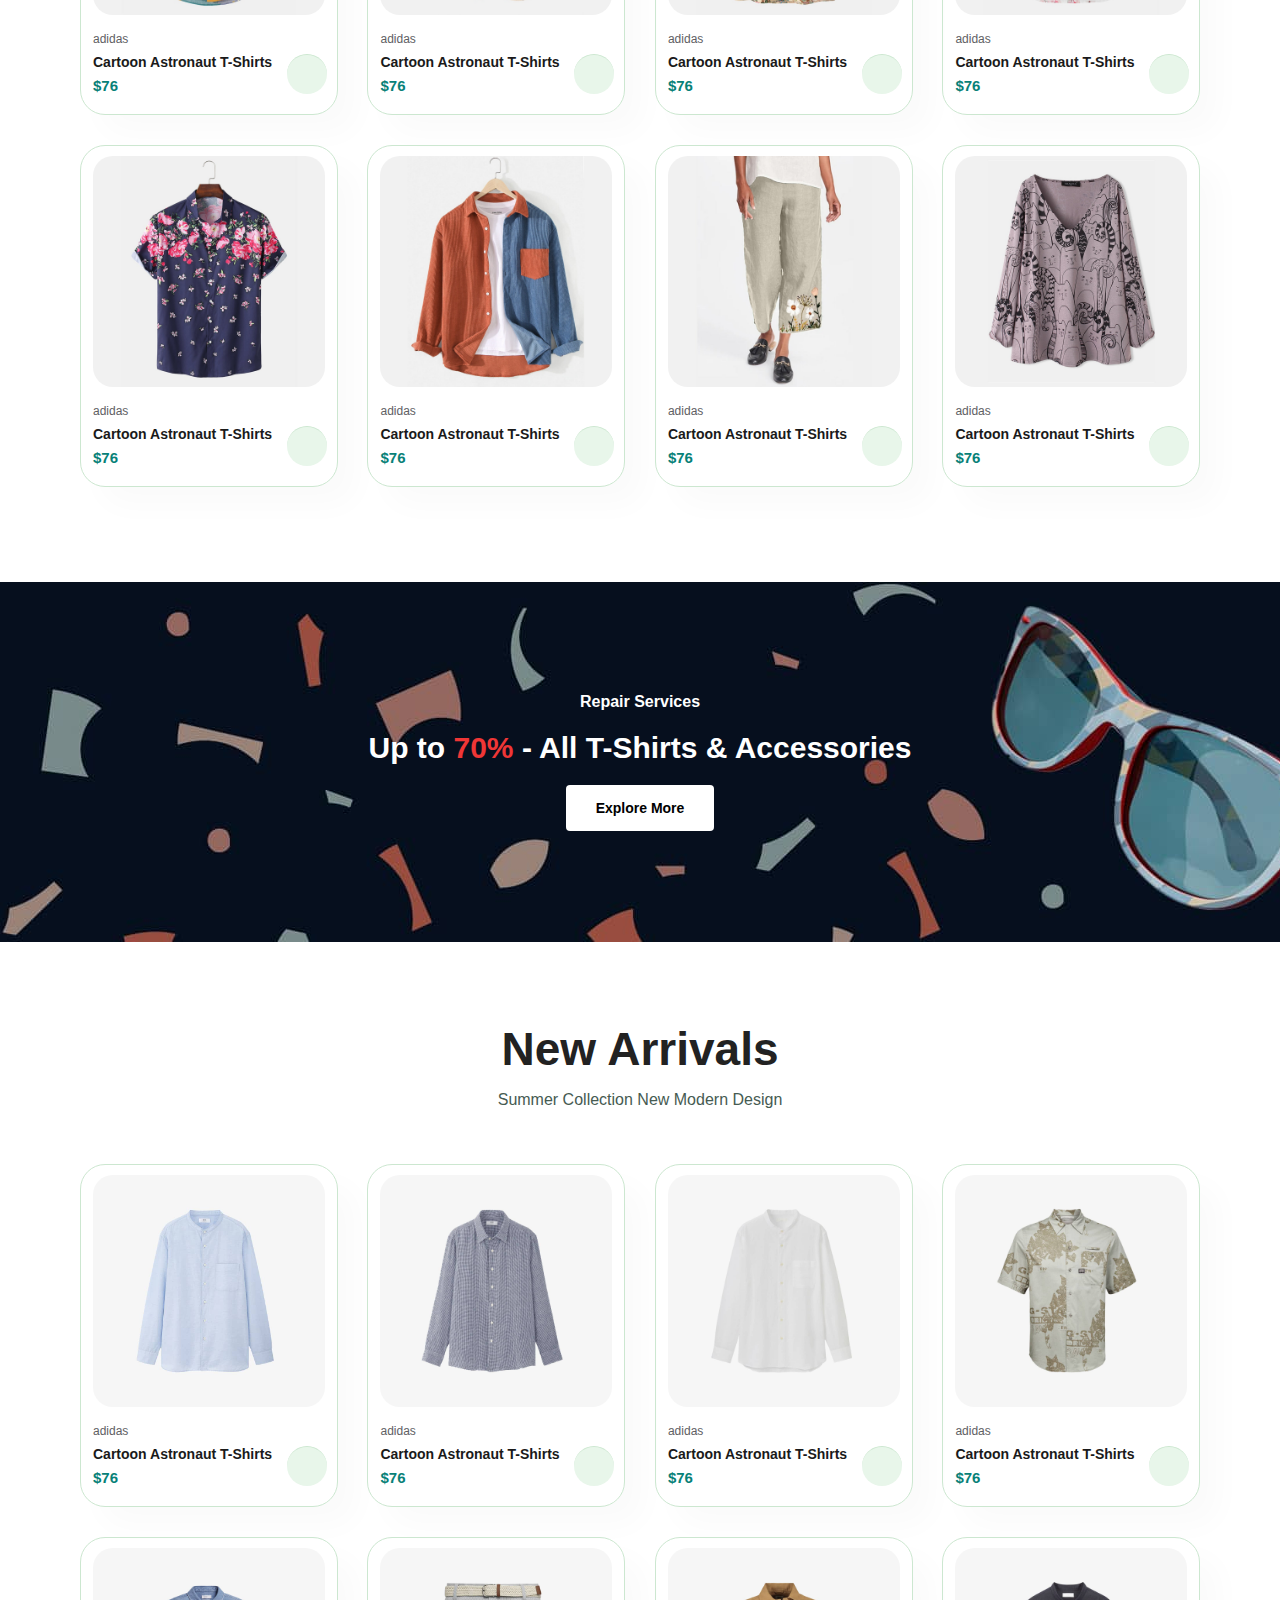
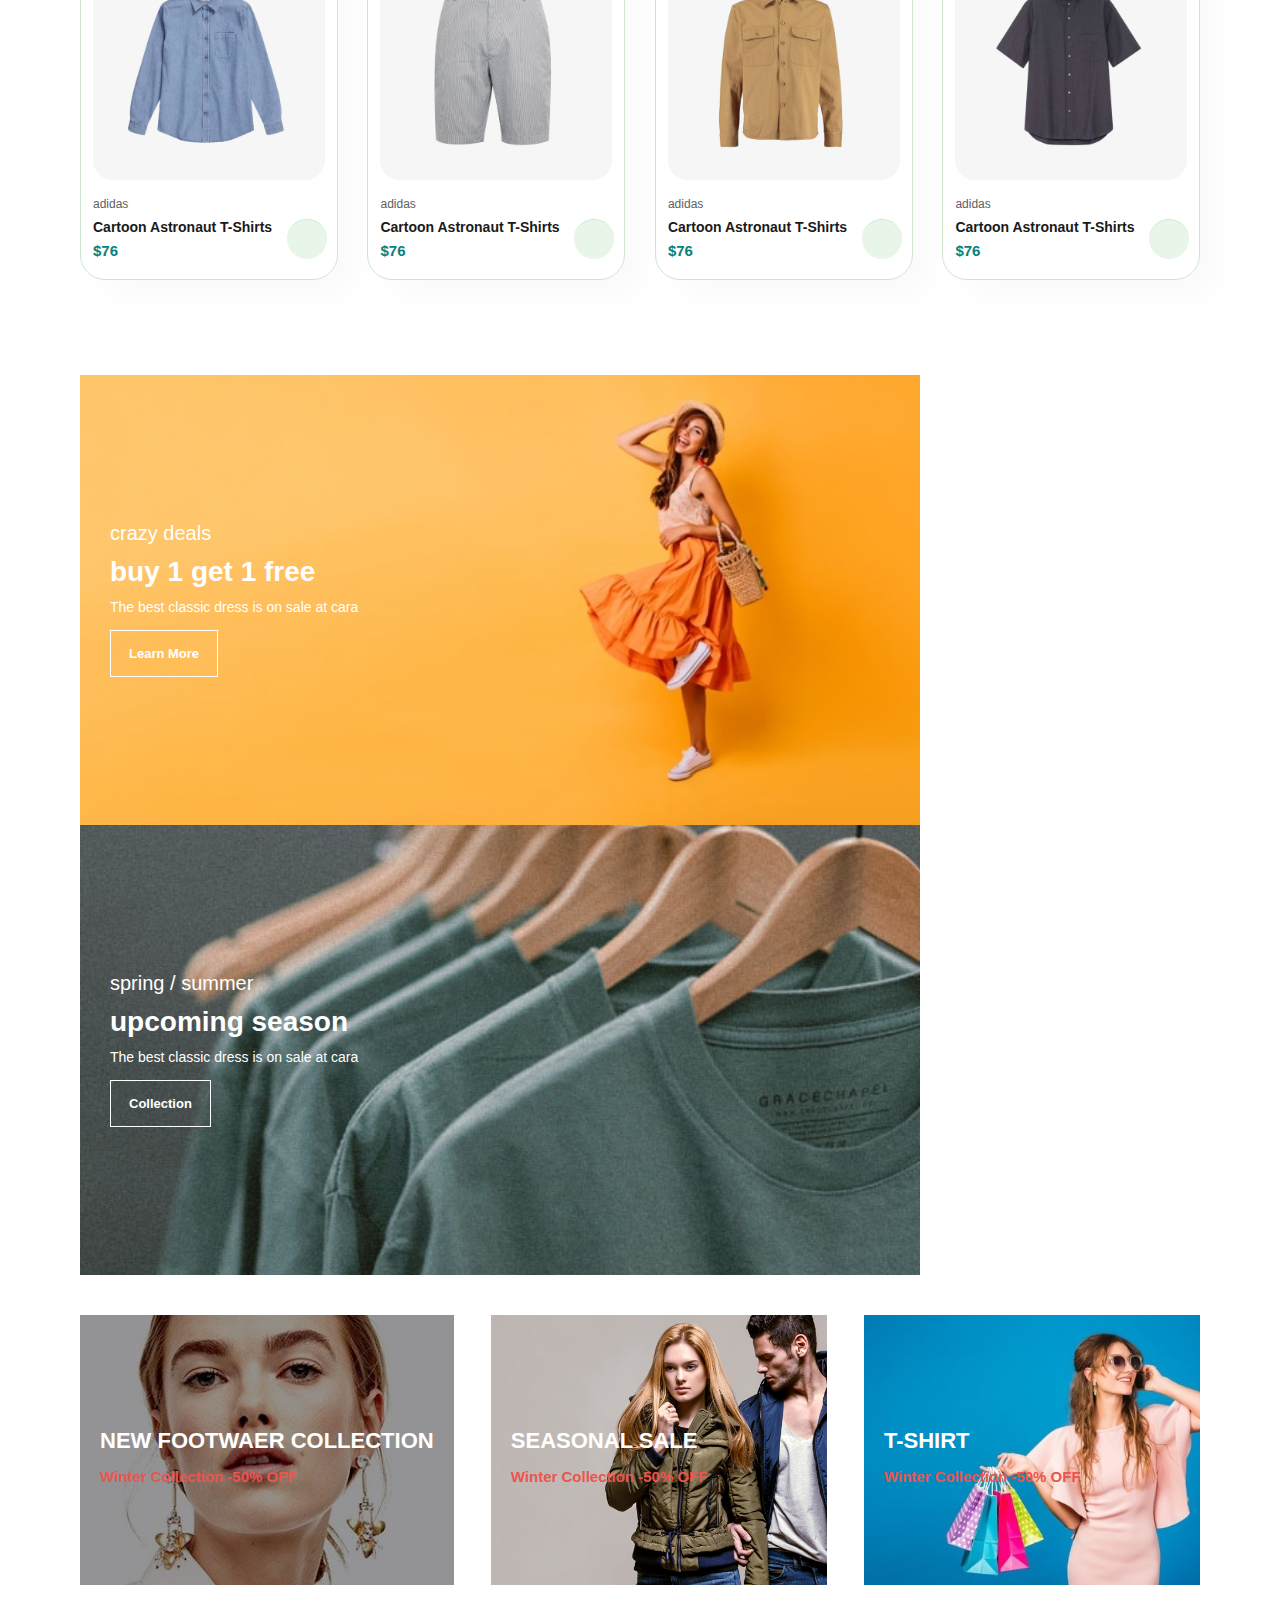
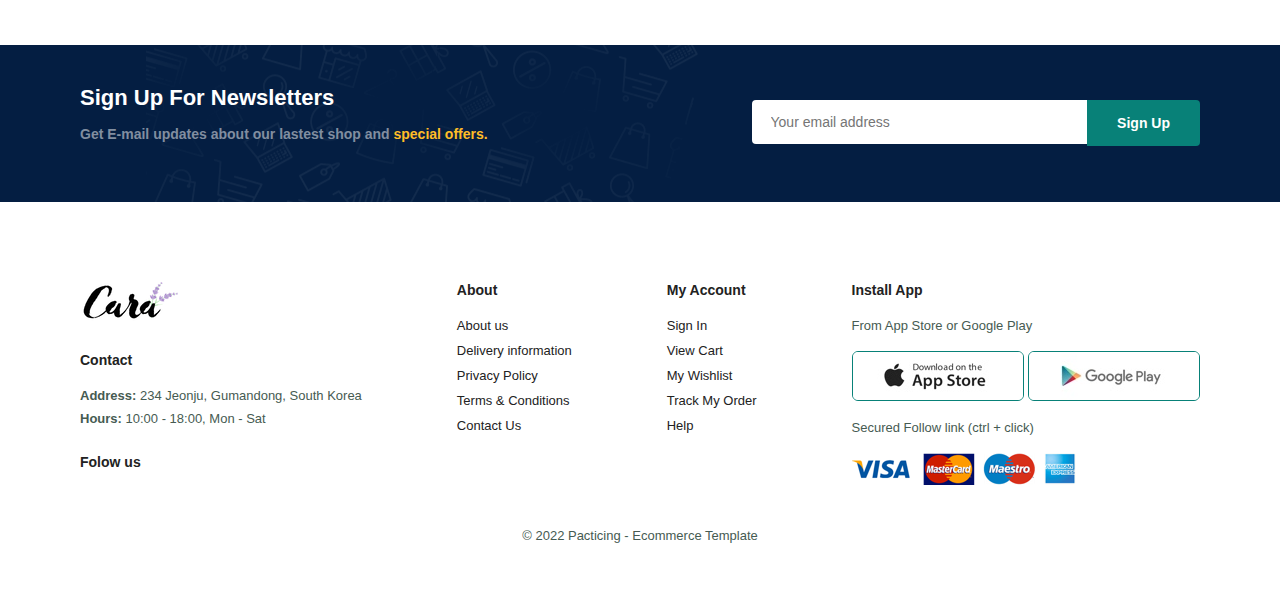
==== commit d5c9e91b: "fixing responsive" ====
--- a/index.html
+++ b/index.html
@@ -24,6 +24,10 @@
                 <li><a href="cart"> <i class="fa-solid fa-bag-shopping"></i></a></li>
             </ul>
         </div>
+        <div id="mobile">
+            <a href="cart.html"> <i class="fa-solid fa-bag-shopping"></i></a>
+            <i id="bar" class="fas fa-outdent" ></i>
+        </div>
         
     </section>
 
@@ -416,11 +420,63 @@
     </div>
 </section>
 
-
-
-
-
-
+<!-- footer -->
+
+<footer class="section-p1">
+    <div class="col">
+        <img class="logo" src="img/logo.png" alt="">
+        <h4>Contact</h4>
+        <p><strong>Address: </strong> 234 Jeonju, Gumandong, South Korea</p>
+        <p><strong>Hours: </strong> 10:00 - 18:00, Mon - Sat</p>
+        <div class="follow">
+            <h4>Folow us</h4>
+            <div class="icon">
+                <i class="fab fa-facebook-f"></i>
+                <i class="fab fa-twitter"></i>
+                <i class="fab fa-instagram"></i>
+                <i class="fab fa-pinterest-p"></i>
+                <i class="fab fa-youtube"></i>
+            </div>
+        </div>
+    </div>
+
+    <div class="col">
+        <h4>About</h4>
+        <a href="#">About us</a>
+        <a href="#">Delivery information</a>
+        <a href="#">Privacy Policy</a>
+        <a href="#">Terms & Conditions</a>
+        <a href="#">Contact Us</a>
+    </div>
+
+    <div class="col">
+        <h4>My Account</h4>
+        <a href="#">Sign In</a>
+        <a href="#">View Cart</a>
+        <a href="#">My Wishlist</a>
+        <a href="#">Track My Order</a>
+        <a href="#">Help</a>
+    </div>
+
+    <div class="col install">
+        <h4>Install App</h4>
+        <p>From App Store or Google Play</p>
+        <div class="row">
+            <img src="img/pay/app.jpg" alt="">
+            <img src="img/pay/play.jpg" alt="">
+        </div>
+        <p>Secured Follow link (ctrl + click)</p>
+        <img src="/img/pay/pay.png" alt="">
+    </div>
+
+    <div class="copyright">
+        <p> &copy; 2022 Pacticing - Ecommerce Template </p>
+    </div>
+
+</footer>
+
+
+
+<script src="script.js"></script>
 </body>
 </html>
-<script src="/script.js"></script>--- a/style.css
+++ b/style.css
@@ -122,6 +122,11 @@
     bottom: -4px;
     left: 20px;
     background-color: #088178;
+}
+
+#mobile{
+    align-items: center;
+    display: none;
 }
 
 /* Home Page */
@@ -459,4 +464,110 @@
     white-space: nowrap; 
     border-top-left-radius: 0;
     border-bottom-left-radius: 0;   
+}
+
+/* footer */
+
+footer{
+    display:flex;
+    flex-wrap:wrap;
+    justify-content:space-between;
+}
+
+footer .col{
+    display:flex;
+    flex-direction:column;
+    align-items: flex-start;
+    margin-bottom:20px ;
+}
+
+footer .logo{
+    margin-bottom: 30px;
+}
+
+footer h4{
+    font-size: 14px;
+    padding-bottom: 20px;
+}
+footer p{
+    font-size: 13px;
+    margin: 0 0 8px 0;
+}
+footer a{
+    font-size: 13px;
+    margin-bottom: 10px;
+    color: #222;
+    text-decoration: none;
+}
+
+footer .follow{
+    margin-top: 20px;
+}
+
+footer .follow i {
+    color: #465b52;
+    padding-right: 5px; 
+    cursor: pointer;   
+}
+
+footer .install .row img{
+    border: 1px solid #088178;
+    border-radius: 6px;
+}
+
+footer .install img{
+    margin: 10px 0 15px 0;
+}
+
+footer .follow i:hover,
+footer a:hover {
+    color: #088178;
+}
+
+footer .copyright{
+    width: 100%;
+    text-align: center;
+}
+
+
+
+
+
+
+
+/* Media Query */
+
+@media (max-width: 799px) {
+    #navbar{
+        display:flex;
+        flex-direction: column;
+        align-items: flex-start;
+        justify-content: flex-start;
+        position:fixed;
+        top:0;
+        right:-300px;
+        height: 100vh;
+        width: 300px;
+        background: #e3e6f3;
+        box-shadow: 0 40px 60px rgba(0, 0, 0, 0.1);
+        padding: 80px 0 0 10px;
+        transition: 0.3s;
+    }
+    #navbar.active{
+        right: 0px;
+    } 
+
+    #navbar li{
+        margin-bottom: 25px;
+    }
+    #mobile{
+        align-items: center;
+        display: flex;
+    }
+
+    #mobile i{
+        color: #1a1a1a;
+        font-size:24px;
+        padding-left:20px ;
+    }
 }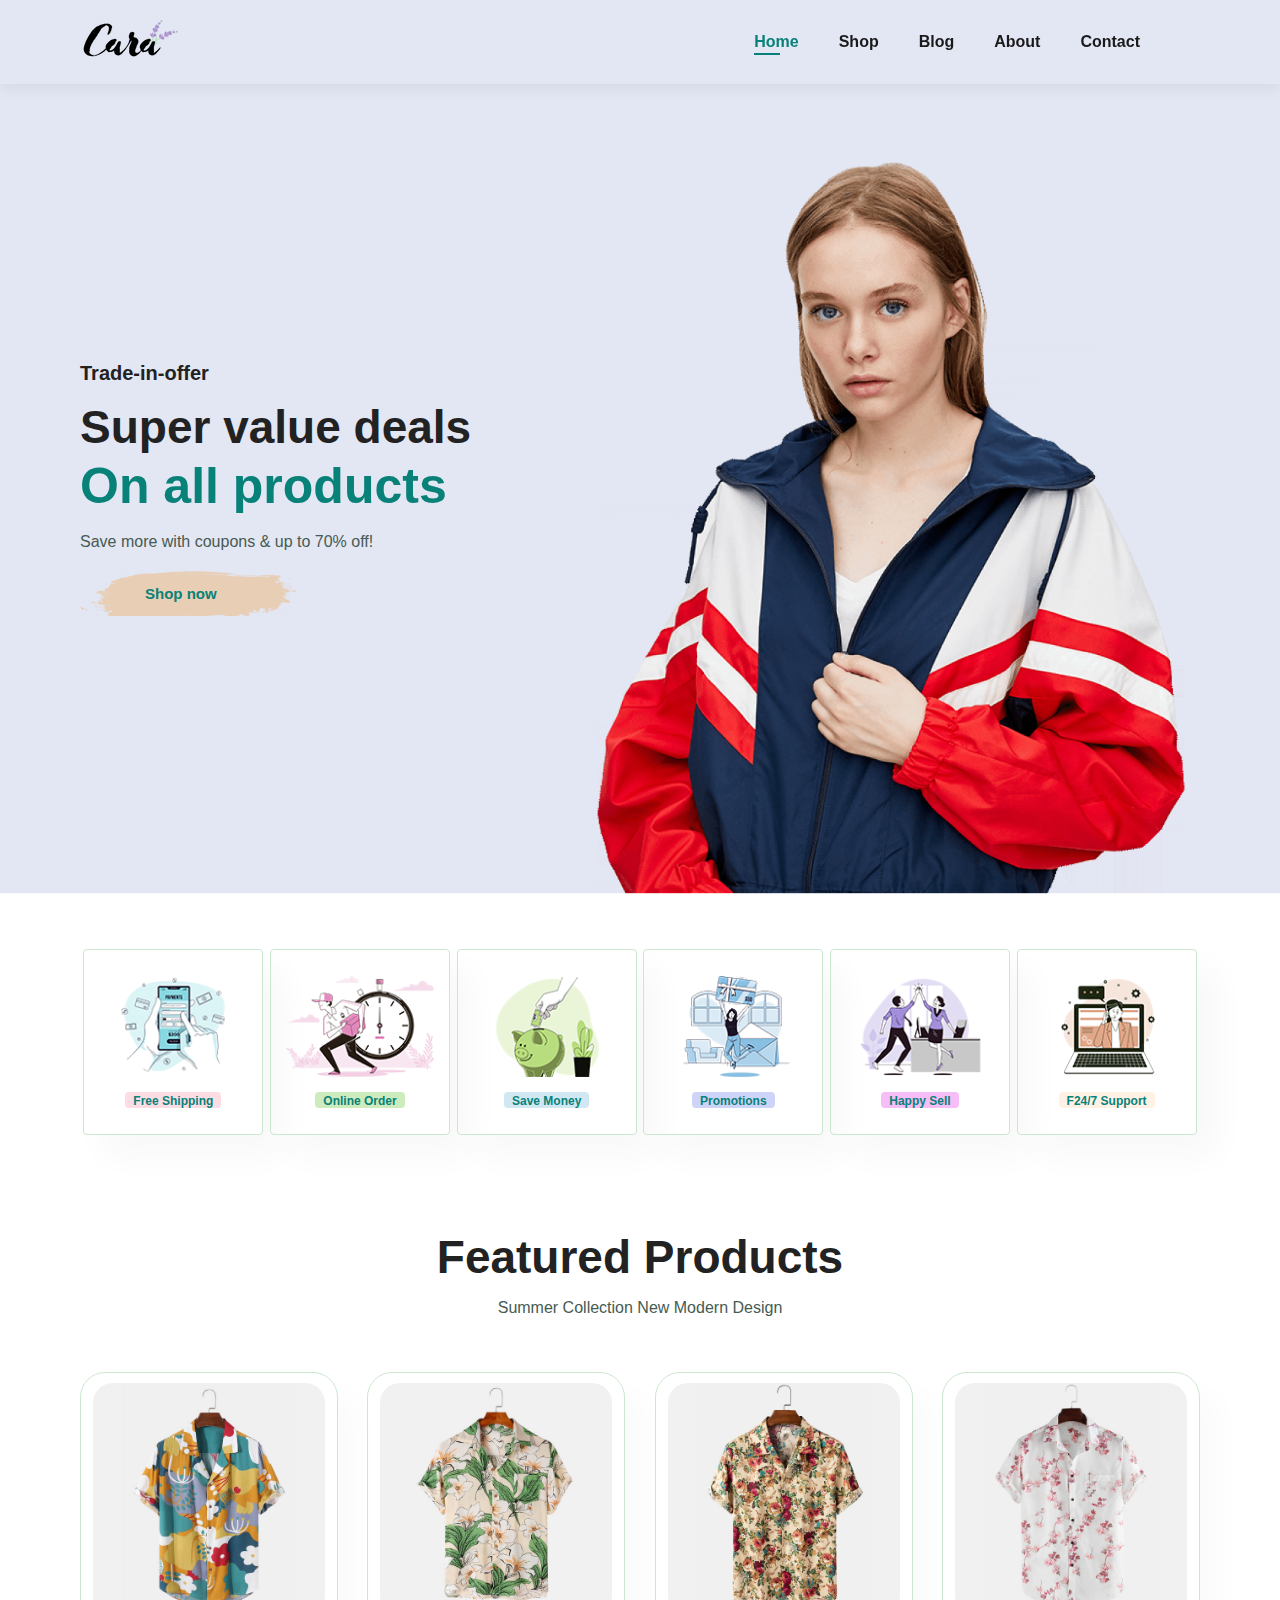
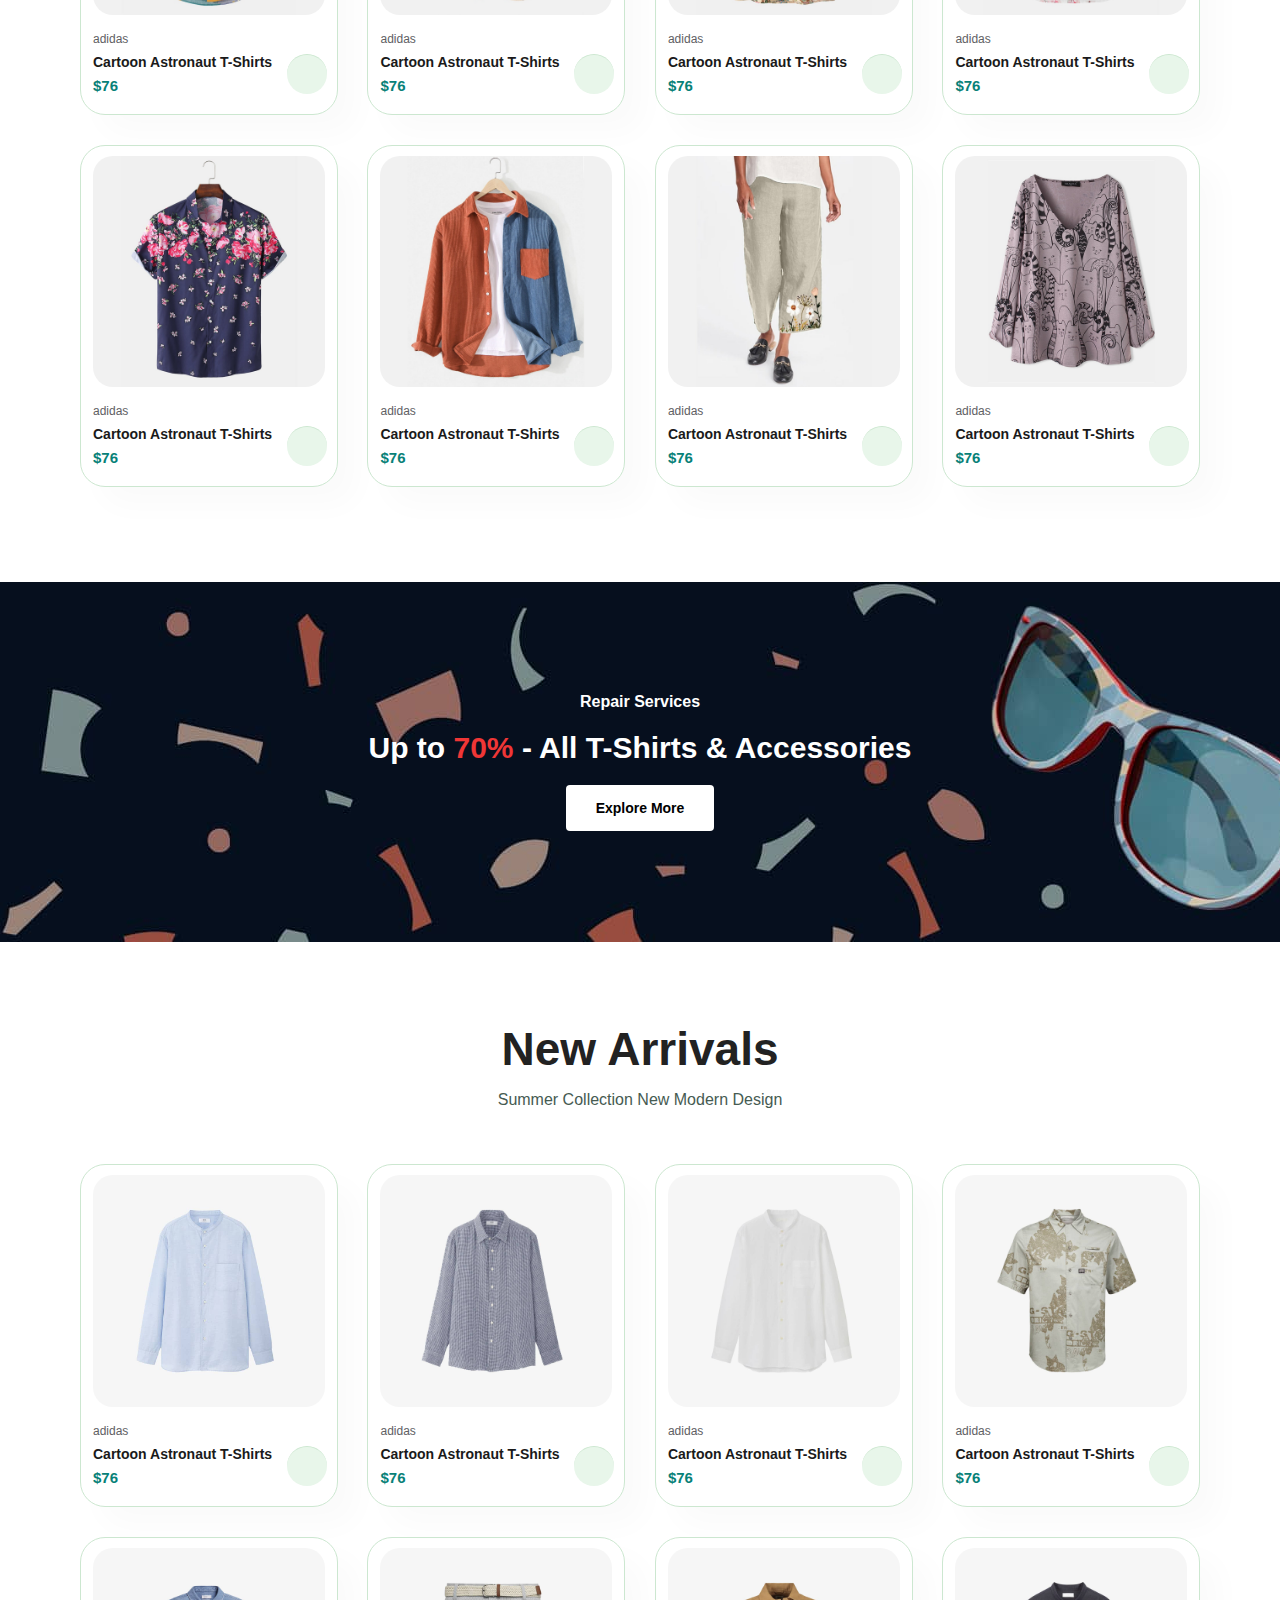
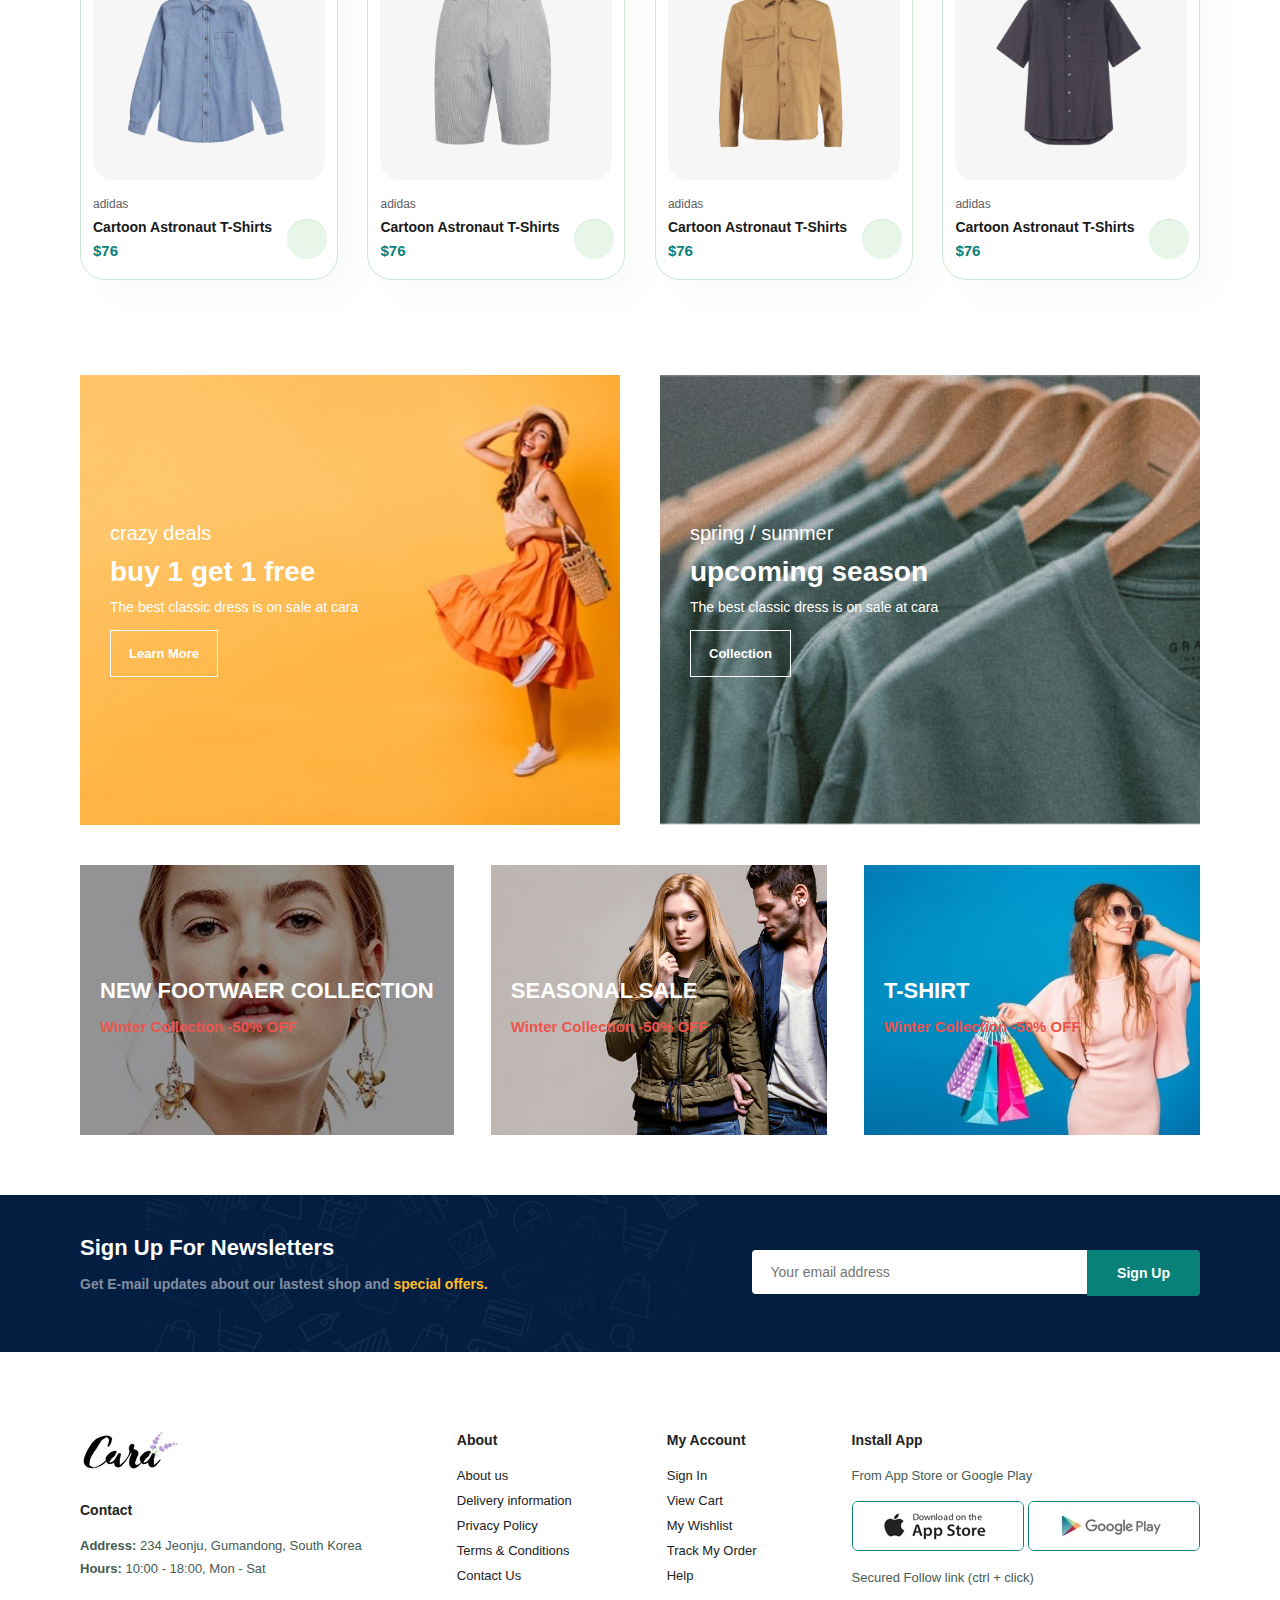
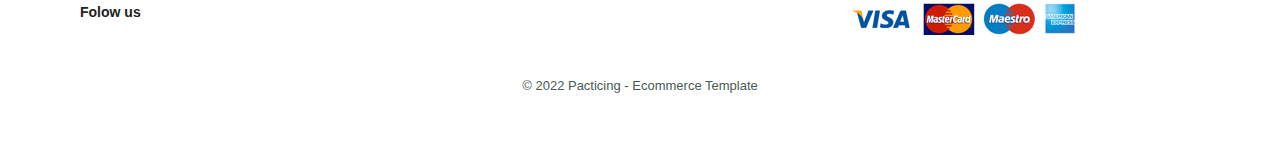
==== commit 2646117f: "fixed resposible for Ipad" ====
--- a/index.html
+++ b/index.html
@@ -21,7 +21,8 @@
                 <li><a href="blog.html">Blog</a></li>
                 <li><a href="about.html">About</a></li>
                 <li><a href="contact.html">Contact</a></li>
-                <li><a href="cart"> <i class="fa-solid fa-bag-shopping"></i></a></li>
+                <li id="lg-bag"><a href="cart"> <i class="fa-solid fa-bag-shopping"></i></a></li>
+                <a href="#" id="close"><i class="fa-solid fa-xmark"></i></a>
             </ul>
         </div>
         <div id="mobile">
--- a/style.css
+++ b/style.css
@@ -340,7 +340,7 @@
     background-image: url('img/banner/b17.jpg');
     background-size: cover;
     background-position:center;
-    min-width: 840px;
+    min-width: 540px;
     
     height:50vh;
     padding: 30px;
@@ -528,7 +528,9 @@
     width: 100%;
     text-align: center;
 }
-
+#close{
+    display:none;
+}
 
 
 
@@ -538,6 +540,9 @@
 /* Media Query */
 
 @media (max-width: 799px) {
+    .section-p1{
+        padding: 40px 40px;
+    }
     #navbar{
         display:flex;
         flex-direction: column;
@@ -568,6 +573,45 @@
     #mobile i{
         color: #1a1a1a;
         font-size:24px;
-        padding-left:20px ;
+        padding-left:20px;
+    }
+    
+    #close{
+        display:initial;
+        position: absolute;
+        top:30px;
+        left:30px;
+        font-size: 24px;
+        color: #222;
+    }
+    #lg-bag{
+        display: none;
+    }
+
+    #hero{  
+        background-position: top 30% right 30%;
+        padding: 0 80px;
+        height: 70vh;
+    }
+
+    #feature {
+        display: flex;
+        align-items: center;
+        justify-content: space-around;
+        flex-wrap: wrap;
+    }
+
+    #feature .fe-box {
+        margin: 15px 15px;
+    }
+
+    #product1 .pro-container {
+        justify-content:center;
+     }
+     #product1 .pro {
+        margin: 15px;
+     }
+     #banner {
+        height: 20vh;
     }
 }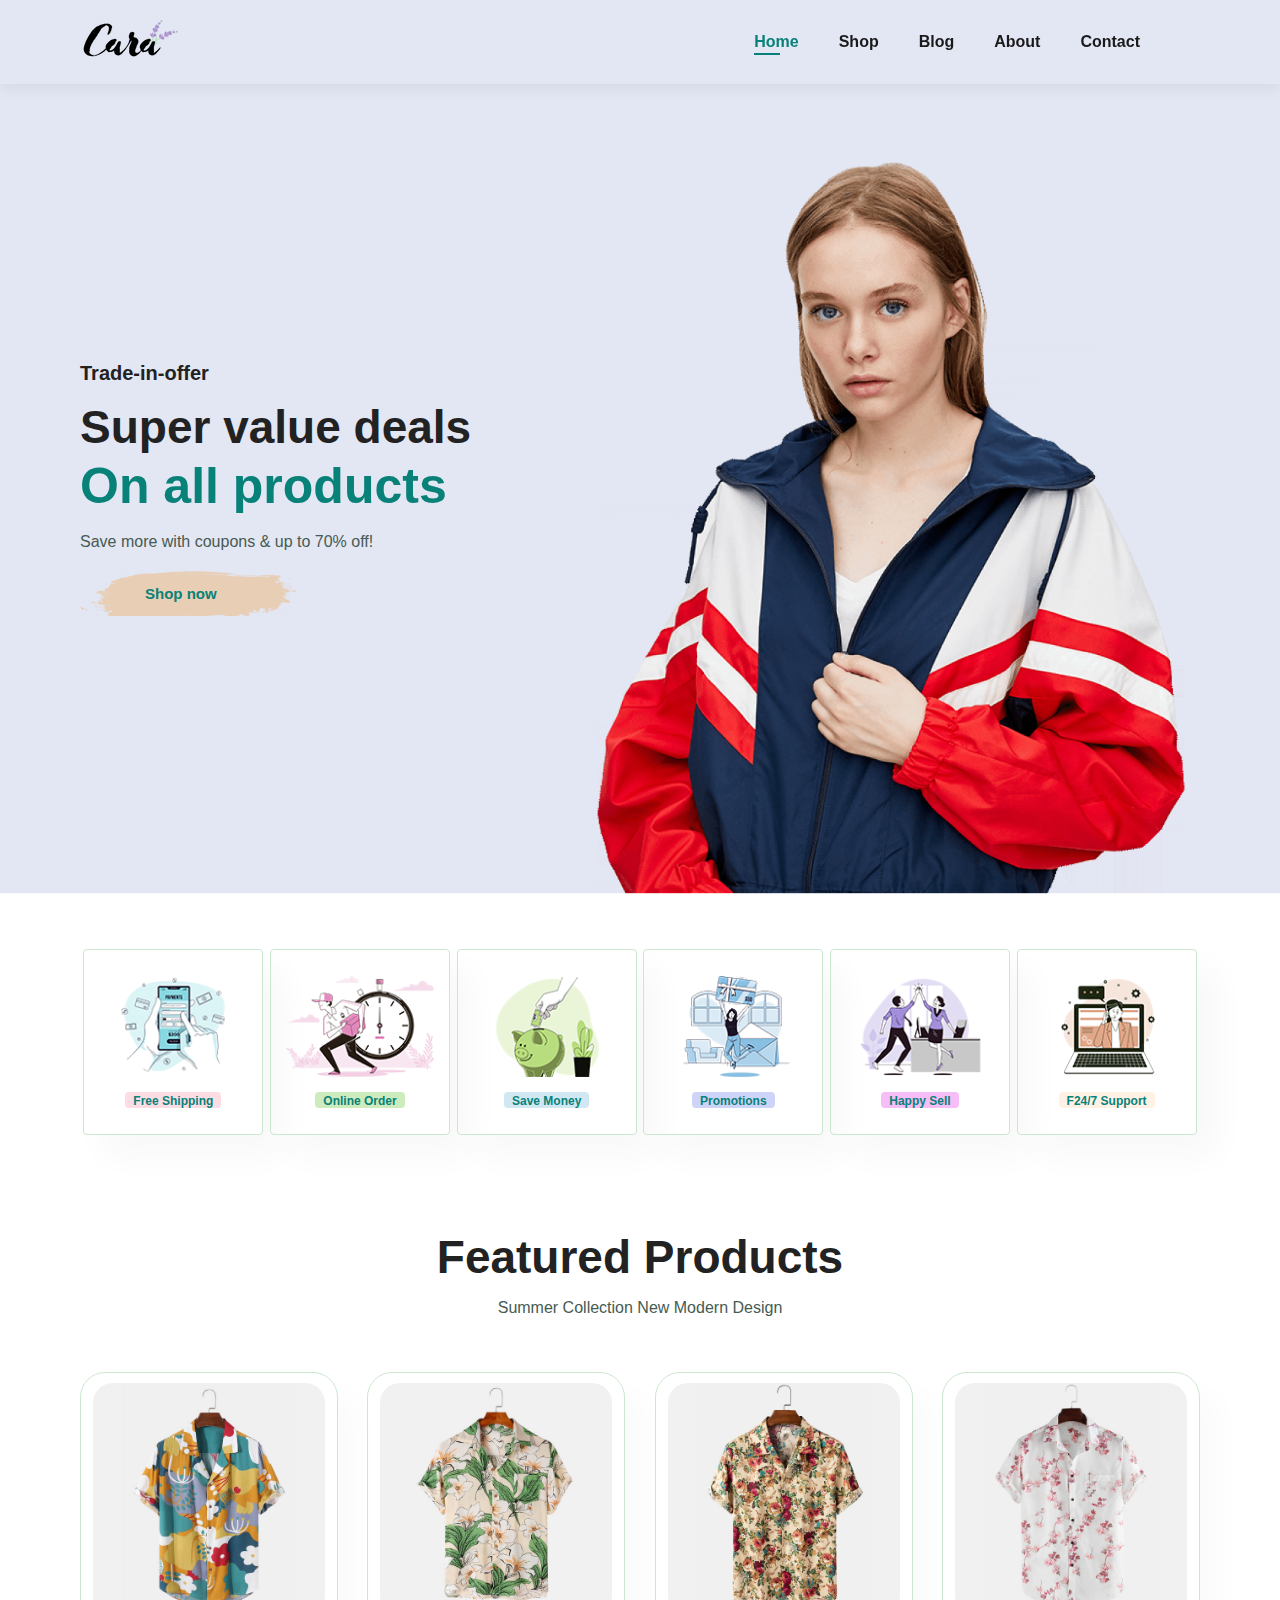
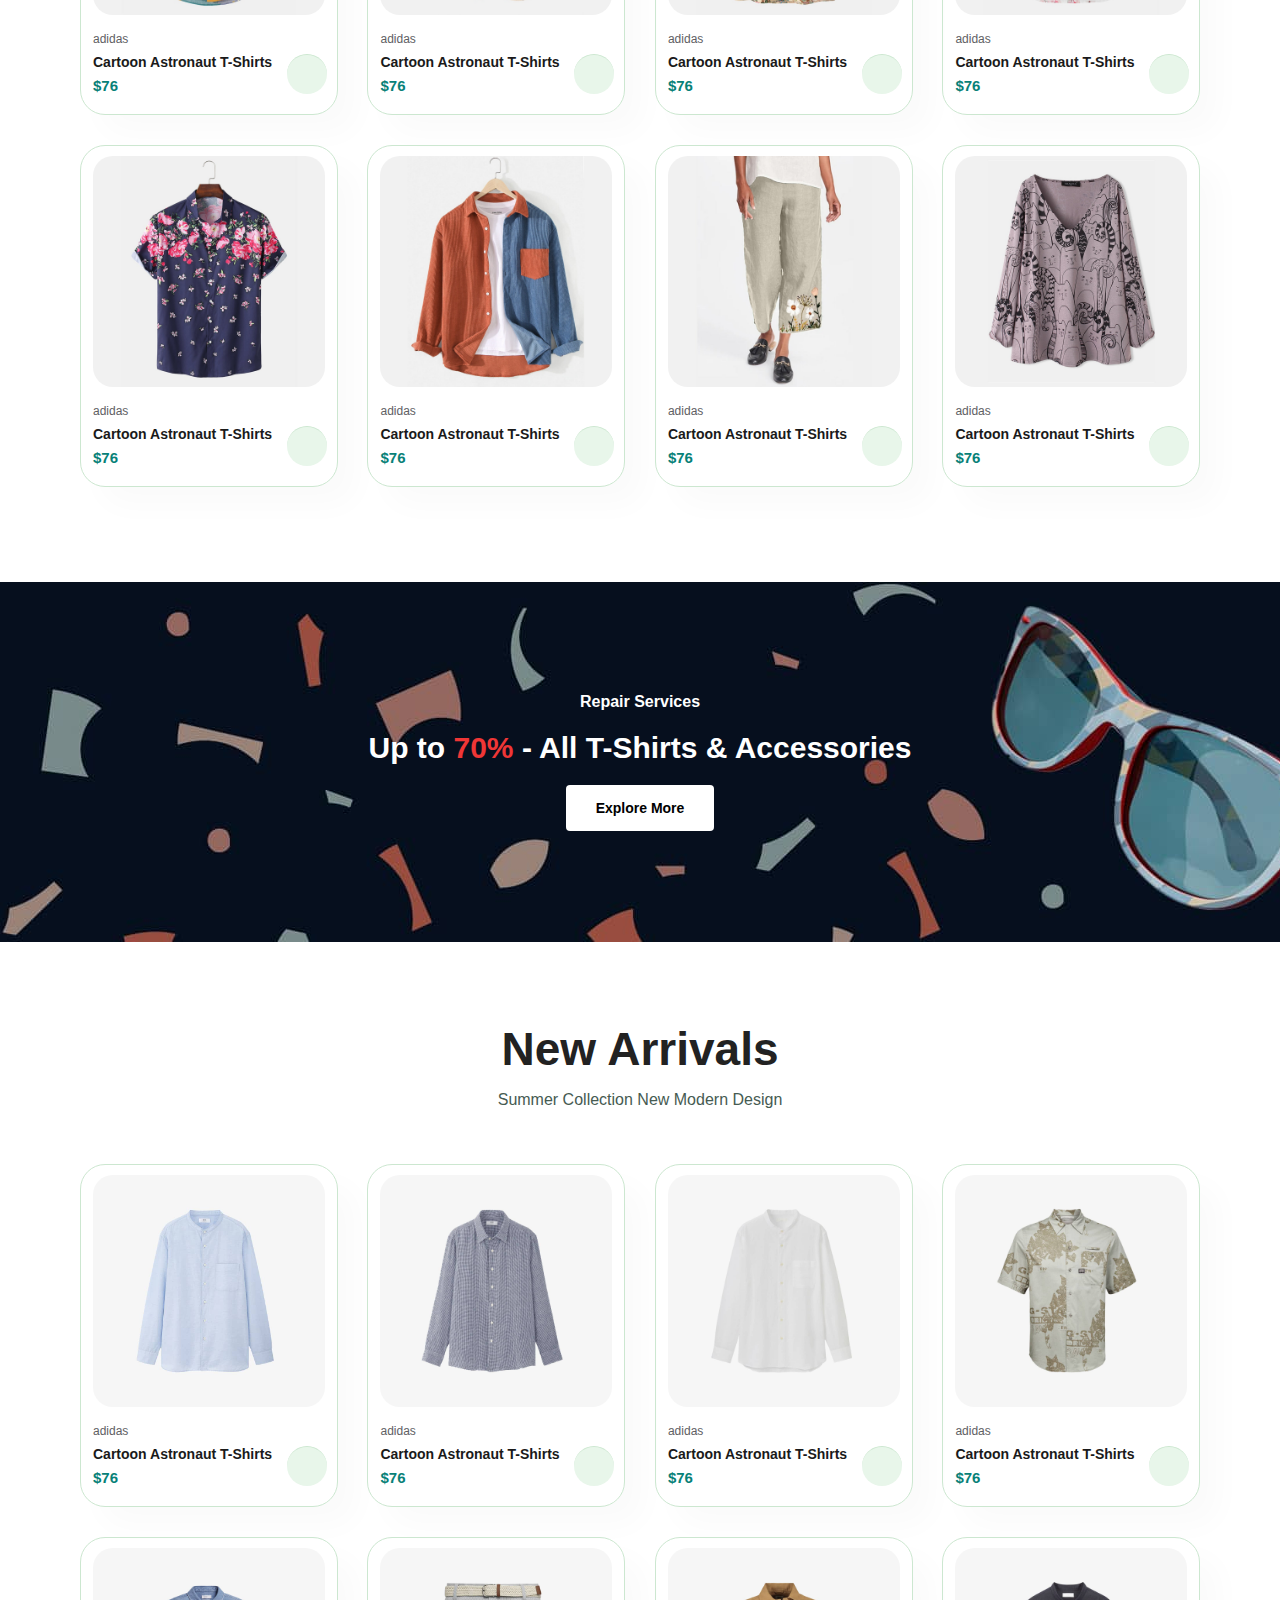
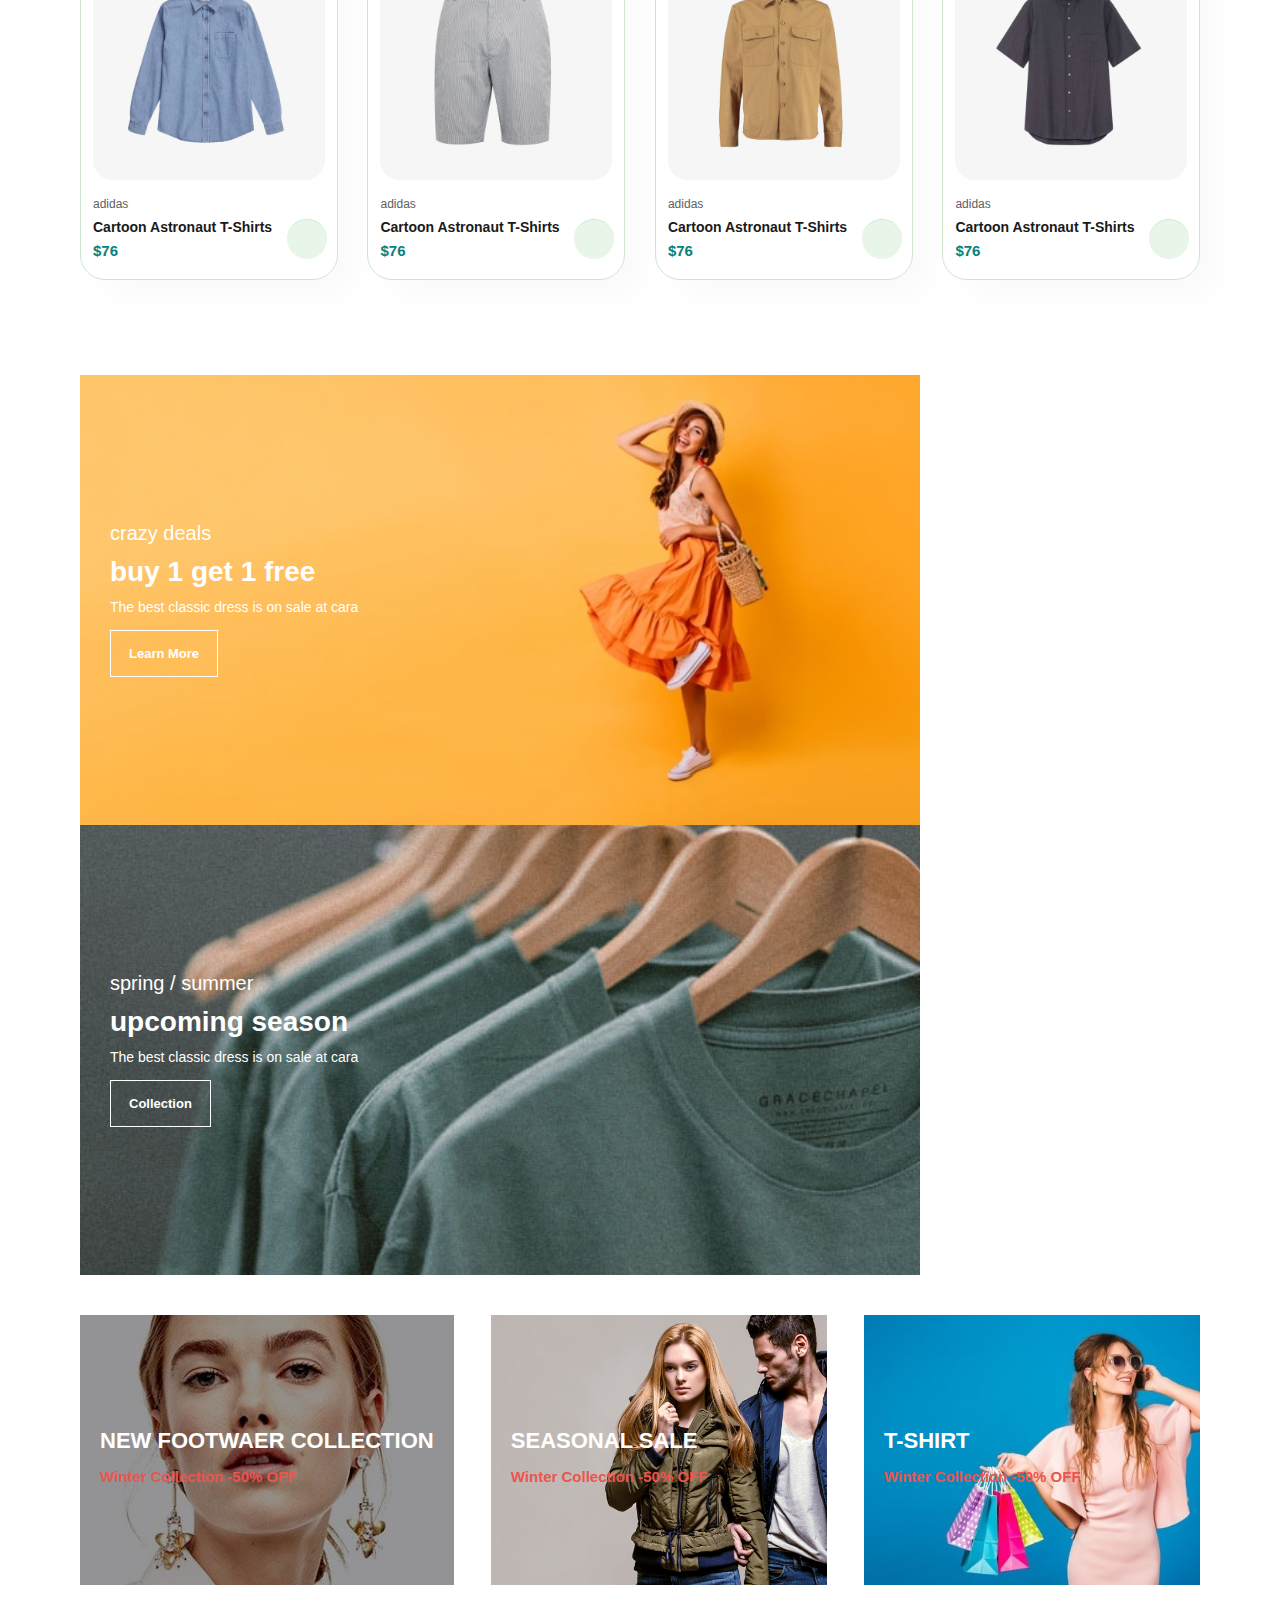
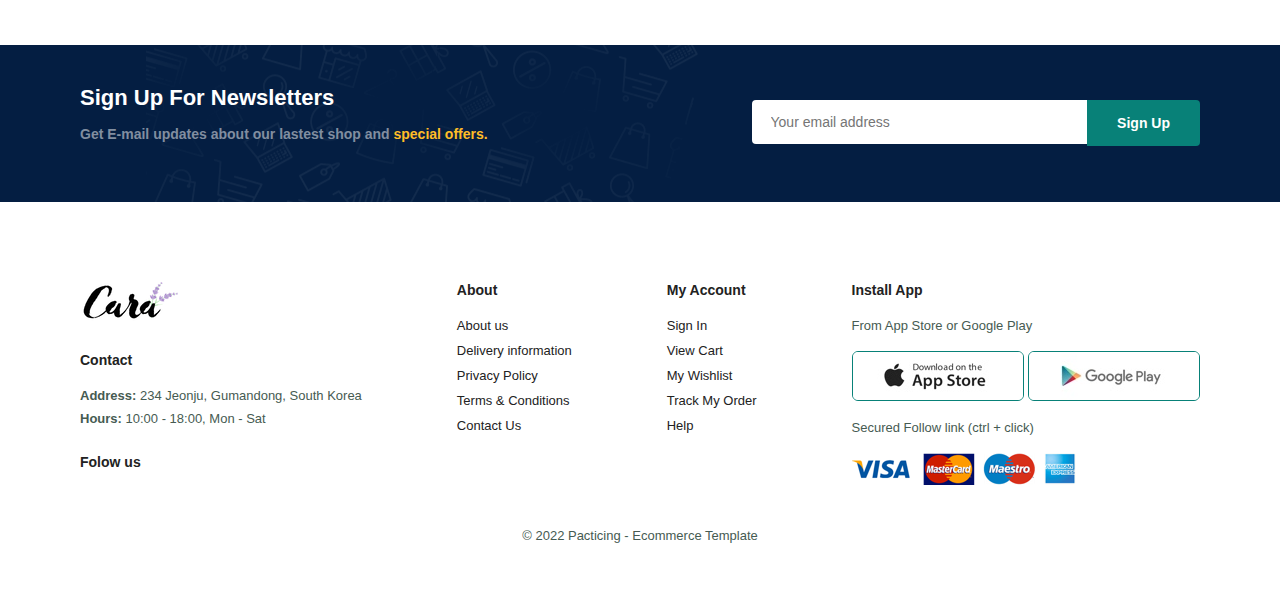
==== commit 9d5e1869: "ajust all link" ====
--- a/index.html
+++ b/index.html
@@ -17,11 +17,11 @@
         <div>           
             <ul id="navbar">
                 <li><a class="active" href="index.html" >Home</a></li>
-                <li><a href="shop.html">Shop</a></li>
+                <li><a href="shopping.html">Shop</a></li>
                 <li><a href="blog.html">Blog</a></li>
                 <li><a href="about.html">About</a></li>
                 <li><a href="contact.html">Contact</a></li>
-                <li id="lg-bag"><a href="cart"> <i class="fa-solid fa-bag-shopping"></i></a></li>
+                <li id="lg-bag"><a href="cart.html"> <i class="fa-solid fa-bag-shopping"></i></a></li>
                 <a href="#" id="close"><i class="fa-solid fa-xmark"></i></a>
             </ul>
         </div>
--- a/style.css
+++ b/style.css
@@ -340,7 +340,7 @@
     background-image: url('img/banner/b17.jpg');
     background-size: cover;
     background-position:center;
-    min-width: 540px;
+    min-width: 840px;
     
     height:50vh;
     padding: 30px;
@@ -531,6 +531,425 @@
 #close{
     display:none;
 }
+
+
+/* Shopping page */
+#page-header{
+    background-image: url('img/banner/b1.jpg');
+    width: 100%;
+    height: 40vh;
+    background-size: cover;
+    background-repeat: no-repeat;
+    display: flex;
+    flex-direction: column;
+    justify-content:center;
+    align-items: center;
+    text-align: center;
+    padding:14px;
+}
+
+#page-header h2,
+#page-header p{
+    color: #fff;
+}
+
+/* pagination */
+
+#pagination{
+    text-align: center;
+}
+#pagination a{
+    padding: 15px 20px;
+    text-decoration: none;
+    background-color: #088178;
+    border-radius: 4px;
+    color: #fff;
+    font-weight: 600;
+    font-size: 14px;
+}
+
+#pagination a i{
+    font-size:16px;
+    font-weight: 600;
+}
+
+
+/* Single Product  */
+#prodetails{
+    display:flex;
+    margin-top:20px;
+}
+
+#prodetails .single-pro-image{
+    width:40%;
+    margin-right:50px;
+}
+
+.small-img-group{
+    display:flex;
+    justify-content:space-between;
+}
+
+.small-img-col{
+    flex-basis:24%;
+    cursor:pointer;
+}
+
+#prodetails .single-pro-details{
+    width:50%;
+    margin-top:30px;
+}
+
+#prodetails .single-pro-details h4{
+    padding: 40px 0 20px 0;
+}
+#prodetails .single-pro-details h2{
+    font-size: 26px;
+    font-family: 'Spartan' sans-serif;
+}
+
+#prodetails .single-pro-details select{
+    display:block;
+    margin-bottom: 10px;
+    padding: 5px 10px;
+}
+#prodetails .single-pro-details input{
+    width: 50px;
+    height: 47px;
+    padding-left: 10px;
+    font-size: 16px;
+    margin-right: 10px;
+}
+
+#prodetails .single-pro-details input:focus{
+    outline: none;
+}
+
+#prodetails .single-pro-details button{
+    background-color: #088178;
+    color: white;   
+}
+
+#prodetails .single-pro-details span{
+    line-height: 25px;
+    font-family: 'Montserrat', sans-serif;
+    font-size:16px;
+}
+
+/* Blog Header */
+#page-header.blog-header{
+    background-image: url('img/banner/b19.jpg');
+}
+
+#blog{
+     padding: 150px 150px 0 150px;
+}
+#blog .blog-box{
+    display: flex;
+    align-items: center;
+    width: 100%;
+    position: relative;
+    margin-bottom: 90px;
+}
+#blog .blog-img{
+    width: 50%;
+    margin-right: 40px;
+}
+
+#blog img {
+    width: 100%;
+    height: 400px;
+    object-fit:cover;
+}
+
+#blog .blog-detail{
+    width: 50%;
+}
+
+#blog .blog-detail a{
+    text-decoration: none;
+    font-size: 11px;
+    color: #000;
+    font-weight: 700;
+    transition: 0.3s;
+}
+
+#blog .blog-detail a:hover{
+    color: #088178;
+}
+
+#blog .blog-box h1{
+    position: absolute;
+    top:-40px;
+    left:0;
+    font-size:70px;
+    font-weight:700;
+    color:  #c9cbce;
+    z-index: -9;
+}
+
+/* About Page  */
+
+#page-header.about-header{
+    background-image:url('img/about/banner.png')
+}
+
+#about-header{
+    display: flex;
+    align-items: center;
+}
+
+#about-header img{
+    width: 50%;
+    height:auto;
+
+}
+
+#about-header div{
+    padding-left: 40px;
+}
+
+#about-app{
+    text-align: center;
+}
+#about-app .video{
+    width:70%;
+    height:100%;
+    margin: 30px auto 0 auto;
+}
+#about-app .video video{
+    width: 100%;
+    height: 100%;
+    border-radius:20px;
+}
+#about-app h1 a{
+    text-decoration: none;
+}
+
+
+/* contact page */
+
+#contact-details{
+    display:flex;
+    justify-content: space-between;
+    align-items: center;
+}
+
+#contact-details .detail{
+    width:40%;
+}
+#contact-details .detail span ,
+#form-details form span{
+    font-size:12px;
+}
+#contact-details .detail h2,
+#form-details form h2{
+    font-size:26px;
+    line-height:35px;
+    padding:20px 0;
+}
+#contact-details .detail h3{
+    font-size:16px;
+    padding-bottom:15px;
+}
+#contact-details .detail li{
+    list-style: none;
+    display: flex;
+    padding: 10px 0;
+}
+#contact-details .detail li i{
+    font-size:12px;
+    padding-right: 20px;
+}
+
+#contact-details .detail li p{
+    margin: 0;
+    font-size: 14px;
+}
+
+/* map */
+#contact-details .map{
+    width: 55%;
+    height:400px;
+}
+
+#contact-details .map iframe{
+    width:100%;
+    height: 100%;
+}
+
+
+
+/* form detail */
+
+#form-details{
+    display:flex;
+    justify-content:space-between;
+    margin: 30px;
+    padding: 80px;
+    border: 1px solid #e1e1e1;
+}
+
+#form-details form{
+    display:flex;
+    flex-direction: column;
+    width:65%;
+    align-items: start;
+}
+
+#form-details form input,
+#form-details form textarea{
+    width:100%;
+    padding:12px 15px;
+    margin-bottom: 20px;
+    outline:none;
+    border:1px solid #e1e1e1;
+}
+
+#form-details form button{
+    background-color: #088178;
+    color :white;
+}
+
+#form-details .people div {
+    padding-bottom: 25px;
+    display:flex;
+    align-items: start;
+}
+
+#form-details .people div img {
+    width:65px;
+    height:65px;
+    object-fit: cover;
+    margin-right: 15px;
+}
+
+#form-details .people div p{
+    font-size: 13px;
+    line-height:25px;
+    margin: 0;
+}
+
+#form-details .people div p span{
+    display: block;
+    font-size:16px;
+    font-weight: 600;
+    color:#000;
+}
+
+
+/* cart */
+#cart{
+    overflow-x: auto ;
+}
+
+#cart table{
+    width:100%;
+    border-collapse: collapse;
+    table-layout: fixed;
+    white-space: nowrap;
+
+}
+#cart table img{
+    width:70px;
+}
+
+#cart table td:nth-child(1){
+    width: 100px;
+    text-align: center;
+}
+#cart table td:nth-child(2){
+    width: 150px;
+    text-align: center;
+}
+#cart table td:nth-child(3){
+    width: 200px;
+    text-align: center;
+}
+#cart table td:nth-child(4),
+#cart table td:nth-child(5),
+#cart table td:nth-child(6){
+    width: 150px;
+    text-align: center;
+}
+#cart table td:nth-child(5) input{
+    width: 70px;
+    padding: 10px 5px 10px 15px;
+}
+
+#cart table thead {
+    border:1px solid #e2e9e1;
+    border-left: none;
+    border-right: none;
+}
+
+#cart table thead td{
+    font-size: 13px;
+    padding: 18px 0;
+    font-weight: 700;
+    text-transform: uppercase;
+}
+#cart table tbody tr td {
+    padding-top:15px;
+}
+
+#cart table thead td{
+    font-size: 13px;
+}
+
+
+/* coupon */
+#cart-add{
+    display:flex;
+    justify-content:space-between;
+    flex-wrap: wrap;
+}
+
+#coupon{
+    width: 50%;
+    margin-bottom: 30px;
+}
+#coupon h3,
+#subtotal h3{
+    padding-bottom:15px;
+}
+#coupon input{
+    padding: 10px 20px;
+    width: 60%;
+    margin-right: 10px;
+    outline: none;
+    border: 1px solid #e2e9e1;
+}
+
+#coupon button,
+#subtotal button{
+    background:#088178;
+    color:#fff;
+    padding: 12px 20px;
+}
+
+#subtotal{
+    width: 50%;
+    margin-bottom: 30px;
+    border: 1px solid #e2e9e1;
+    padding: 30px;
+}
+
+
+#subtotal table{
+    border-collapse: collapse;
+    width: 100%;
+    margin-bottom: 20px;
+}
+
+#subtotal table td{
+    padding: 10px;
+    border: 1px solid #e2e9e1;
+    font-size: 13px;
+    width: 50%;
+}
+
+
 
 
 
@@ -614,4 +1033,181 @@
      #banner {
         height: 20vh;
     }
+    #sm-banner .banner-box {
+        min-width: 100%;
+        height: 30vh;
+    }
+    #banner3 {
+        padding: 0 40px;
+    }
+    #banner3 .banner-box{
+        width: 27%;
+    }
+    #newsletter .form {
+        width: 70%;
+    }
+
+    /* blog part */
+
+    #blog {
+        padding: 150px 100px 0 100px;
+    }
+   
+    /* contact section */
+
+    #form-details {
+     
+        margin: 30px;
+        padding: 40px;
+        border: 1px solid #e1e1e1;
+    }
+
+    #form-details form {
+       
+        width: 50%;
+    }
+    .people{
+        display:flex;
+        flex-direction:column;
+        justify-content:center;
+        align-items:center;
+    }
+}
+
+@media (max-width: 477px){
+    .section-p1 {
+        padding: 20px;
+    }
+    #header {
+        padding: 10px 30px;
+    }
+    h1{
+        font-size:38px;
+    }
+    h2 {
+        font-size: 32px;
+    }
+    #hero {
+        background-position:55%;
+        padding: 0 20px;
+    }
+    #feature .fe-box {
+        width: 155px;
+        margin:0 0 15px 0;
+    }
+    #product1 .pro{
+        width:100%;
+    }
+    #banner {
+        height: 40vh;
+    }
+    #sm-banner .banner-box {
+        height: 40vh;
+    }
+    #sm-banner .banner-box2 {
+        margin-top:20px;
+    }
+    #banner3 {
+        padding: 0 20px;
+    }
+    #banner3 .banner-box {
+        width: 100%;
+    }
+    #newsletter{
+        padding: 40px 20px;
+    }
+    #newsletter .form {
+        width: 100%;
+    }
+    footer .copyright {
+        text-align: start;
+    }
+
+    /* single product */
+
+    #prodetails {
+        display: flex;
+        flex-direction: column;
+    }
+    #prodetails .single-pro-image {
+        width: 100%;
+        margin-right:0px;
+    }
+    #prodetails .single-pro-details {
+        width: 100%;
+    }
+
+    /* blog part */
+    #blog {
+        padding: 100px 20px 0 20px;
+    }
+
+    #blog .blog-box {
+        display: flex;
+        flex-direction:column;
+        align-items: flex-start;
+       
+    }
+    #blog .blog-img {
+        width: 100%;
+        margin-right: 0px;
+        margin-bottom:30px
+    }
+    #blog .blog-detail {
+        width: 100%;
+    }
+
+    /* about section */
+
+    #about-header {
+      flex-direction: column;
+    }
+    #about-header img {
+        width: 100%;
+        margin-bottom: 20px;
+    }
+    #about-header div {
+        padding-left: 0px;
+    }
+    #about-app .video {
+        width: 100%;
+        height: 100%;
+        margin: 30px auto 0 auto;
+    }
+
+    /* section contact */
+
+    #contact-details {
+       flex-direction:column;
+    }
+    #contact-details .detail {
+        width: 100%;
+        margin-bottom:30px;
+    }
+    #contact-details .map {
+        width: 100%;
+        
+    }
+    #form-details {
+       
+        margin: 10px;
+        padding: 30px 10px;
+        flex-wrap: wrap;
+    }
+    #form-details form {
+        width: 100%;
+        margin-bottom: 30px;
+    }
+
+    /* cart */
+    #cart-add{
+        flex-direction: column;
+    }
+    #coupon {
+        width: 100%;
+  }
+  #subtotal{
+    width: 100%;
+    padding:20px;
+  }
 }